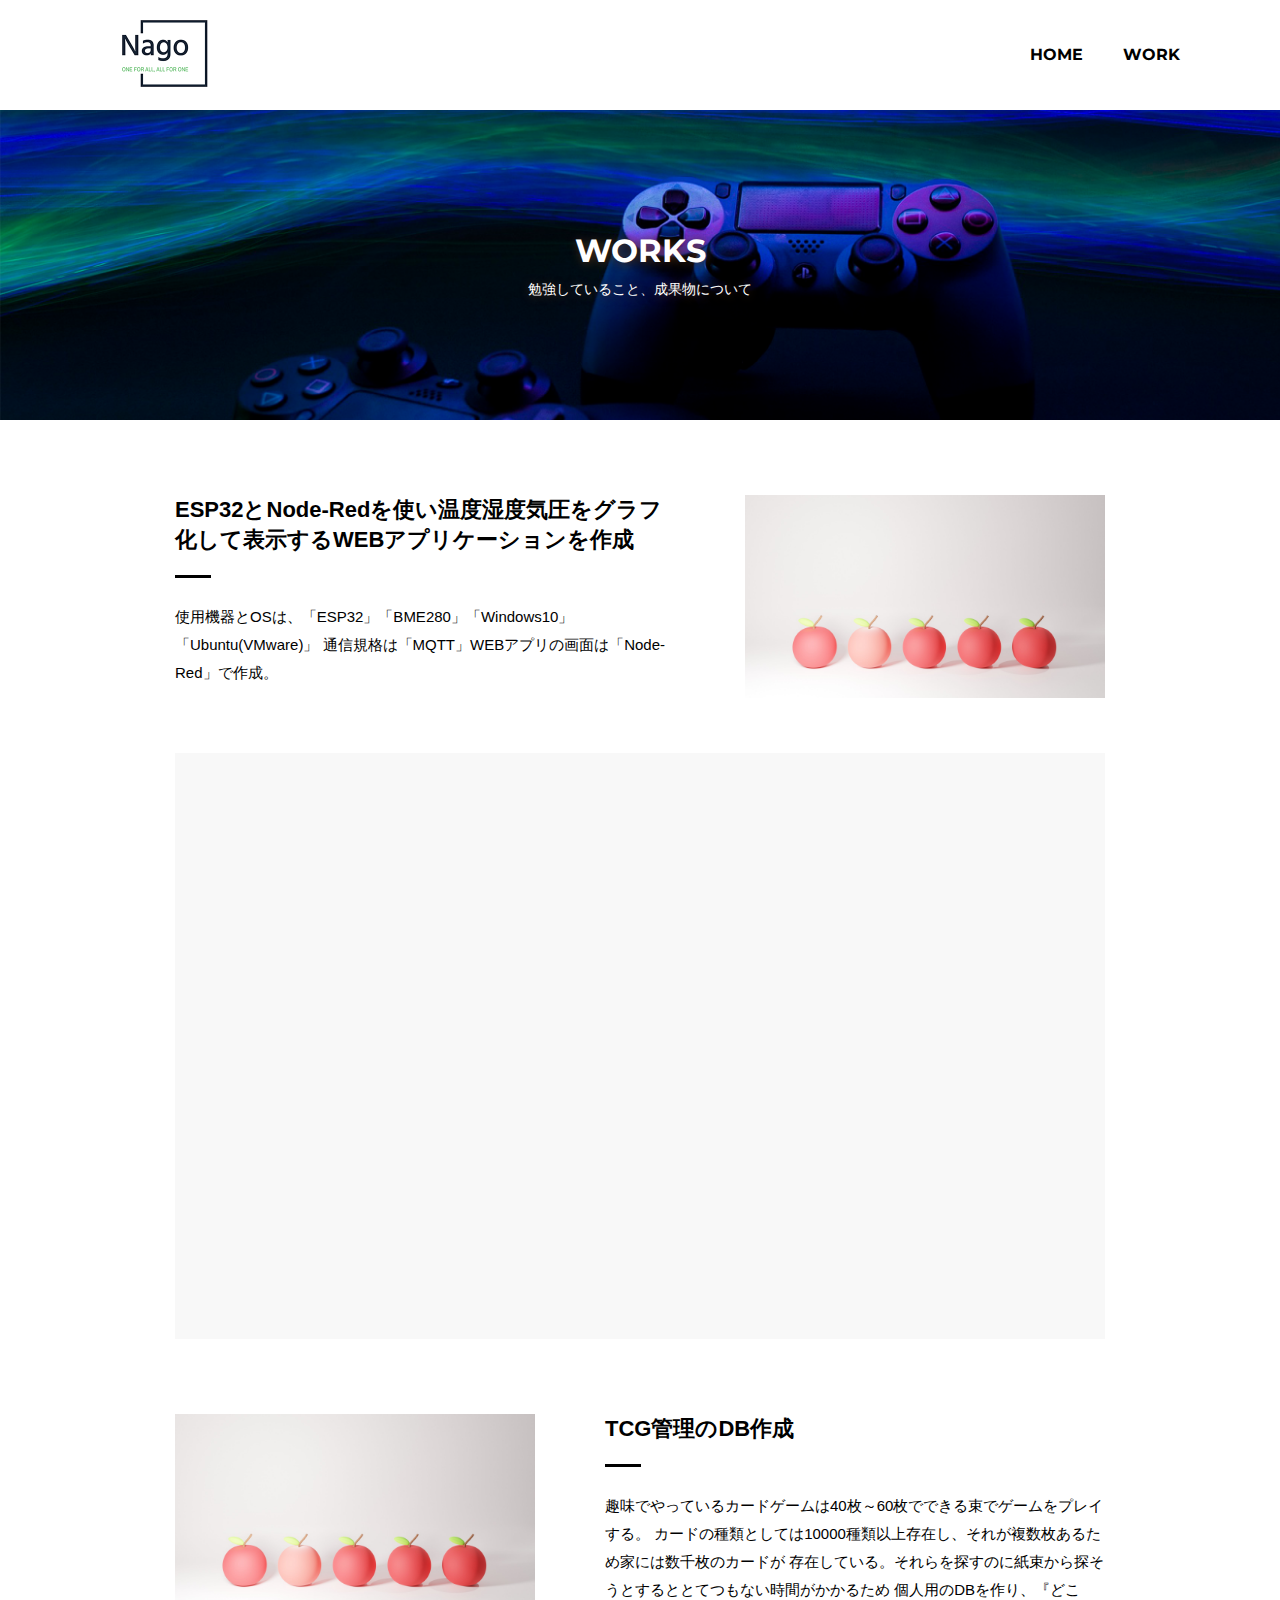
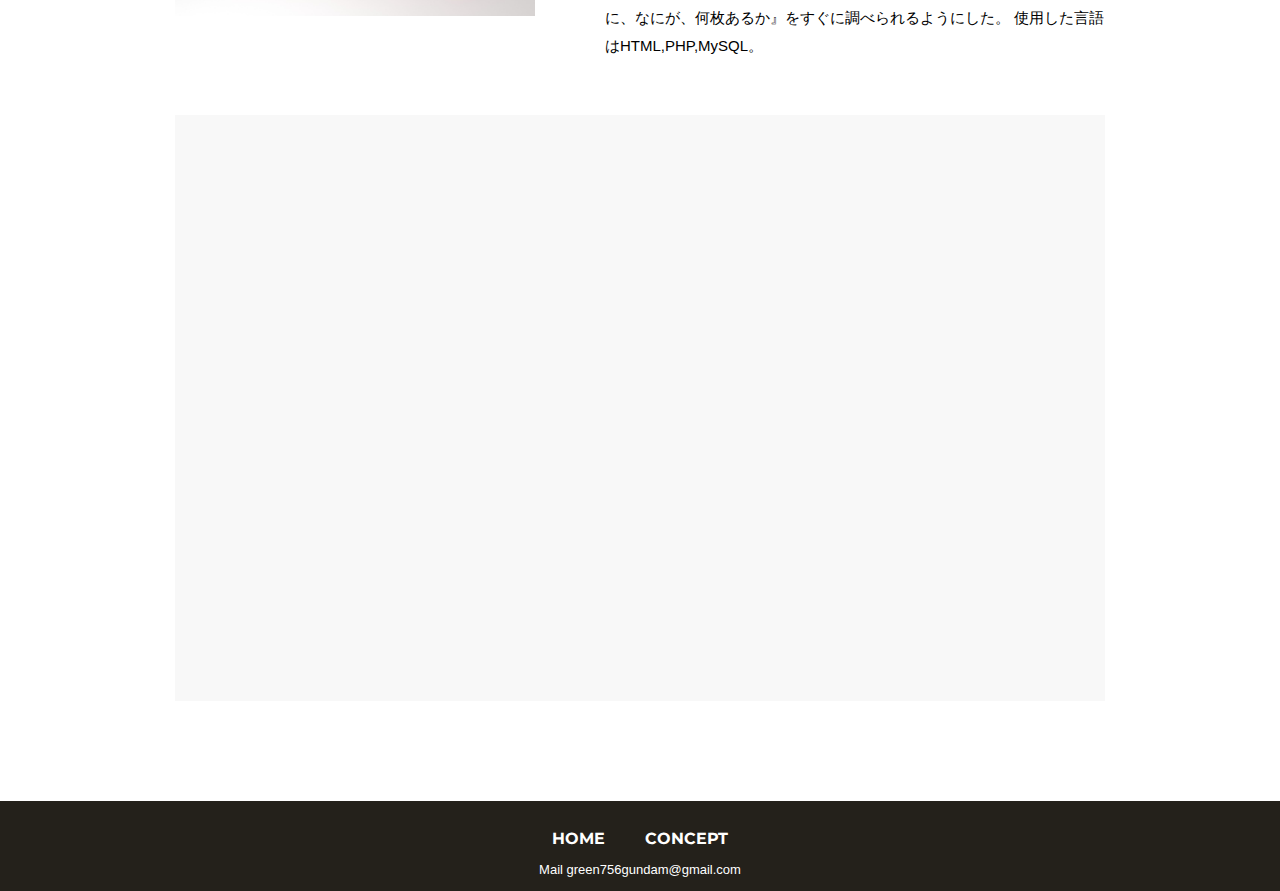
==== MyPortfolio/concept.html @ 755bbe99 "Update concept.html" ====
<!DOCTYPE html>
<html>

<head>
  <meta charset="UTF-8">
  <title>TakasawNagomu</title>
  <meta name="viewport" content="width=device-width">
  <script src="./js/toggle-menu.js"></script>
  <link href="./css/common.css" rel="stylesheet">
  <link href="./css/concept.css" rel="stylesheet">
  <link rel="preconnect" href="https://fonts.googleapis.com">
  <link rel="preconnect" href="https://fonts.gstatic.com" crossorigin>
  <link href="https://fonts.googleapis.com/css2?family=Montserrat:wght@700&display=swap" rel="stylesheet">
</head>

<body>

  <!-- headerここから -->
  <header class="header">
    <div class="header-inner">
      <a class="header-logo" href="./index.html">
        <img src="./images/common/logo.png">
      </a>
      <button class="toggle-menu-button"></button>
      <div class="header-site-menu">
        <nav class="site-menu">
          <ul>
            <li><a href="./index.html">HOME</a></li>
            <li><a href="./concept.html">WORK</a></li>
          </ul>
        </nav>
      </div>
    </div>
  </header>
  <!-- headerここまで -->

  <!-- mainここから -->
  <main class="main">
    <div class="title">
      <h1>WORKS</h1>
      <p>勉強していること、成果物について</p>
    </div>
    <div class="feature">
      <div class="feature-text">
        <h2>ESP32とNode-Redを使い温度湿度気圧をグラフ化して表示するWEBアプリケーションを作成</h2>
        <p> 使用機器とOSは、「ESP32」「BME280」「Windows10」「Ubuntu(VMware)」
            通信規格は「MQTT」WEBアプリの画面は「Node-Red」で作成。
        </p>
      </div>
      
      <img src="./images/concept/untitled.jpg">
    </div>
    <div class="movie">
<!--       <iframe width="560" height="315" src="https://www.youtube.com/embed/dYFRuYHsneM" title="YouTube video player" frameborder="0" allow="accelerometer; autoplay; clipboard-write; encrypted-media; gyroscope; picture-in-picture" allowfullscreen></iframe> -->
    <iframe src="https://player.vimeo.com/video/768069478?h=4504cc2a32" width="640" height="564" frameborder="0" allow="autoplay; fullscreen" allowfullscreen></iframe>
    </div>
    <div class="feature reverse">
      <div class="feature-text">
        <h2>TCG管理のDB作成</h2>
        <p>趣味でやっているカードゲームは40枚～60枚でできる束でゲームをプレイする。
          カードの種類としては10000種類以上存在し、それが複数枚あるため家には数千枚のカードが
          存在している。それらを探すのに紙束から探そうとするととてつもない時間がかかるため
        個人用のDBを作り、『どこに、なにが、何枚あるか』をすぐに調べられるようにした。
        使用した言語はHTML,PHP,MySQL。
        </p>
      </div>
      <img src="./images/concept/untitled.jpg">
    </div>
    <div class="movie">
<!--       <iframe width="560" height="315" src="https://www.youtube.com/embed/dYFRuYHsneM" title="YouTube video player" frameborder="0" allow="accelerometer; autoplay; clipboard-write; encrypted-media; gyroscope; picture-in-picture" allowfullscreen></iframe> -->
    <iframe src="https://player.vimeo.com/video/768069478?h=4504cc2a32" width="640" height="564" frameborder="0" allow="autoplay; fullscreen" allowfullscreen></iframe>
    </div>
  </main>
  <!-- mainここまで -->

  <!-- footerここから -->
  <footer class="footer">
    <nav class="site-menu">
      <ul>
        <li><a href="./index.html">HOME</a></li>
        <li><a href="./concept.html">CONCEPT</a></li>
        
        
        
      </ul>
    </nav>
    <!-- <a class="footer-logo" href="./index.html"> -->
    <!-- <img src="./images/common/logo-footer.png" alt="KISSA"> -->
    <!-- </a> -->
    <!-- <p class="footer-tel">TEL 01-2345-6789</p> -->
    <p class="footer-time">Mail green756gundam@gmail.com</p>
    <!-- <p class="copyright"><small>&copy;Kissa</small></p> -->
  </footer>

</body>

</html>
---- MyPortfolio/css/common.css ----
@charset "utf-8";

*,
::before,
::after {
  padding: 0;
  margin: 0;
  box-sizing: border-box;
}

ul,
ol {
  list-style: none;
}

a {
  color: inherit;
  text-decoration: none;
}

body {
  font-family: sans-serif;
  font-size: 16px;
  color: #000000;
  line-height: 1;
  background-color: #ffffff;
}

img {
  max-width: 100%;
}

.header-inner {
  max-width: 1200px;
  height: 110px;
  margin-left: auto;
  margin-right: auto;
  padding-left: 40px;
  padding-right: 40px;
  display: flex;
  justify-content: space-between;
  align-items: center;
}

.toggle-menu-button {
  display: none;
}

.header-logo {
  display: block;
  width: 170px;
}

.site-menu ul {
  display: flex;
}

.site-menu ul li {
  margin-left: 20px;
  margin-right: 20px;
}

.site-menu ul li a {
  font-family: 'Montserrat', sans-serif;
  font-weight: bold;
}

.footer {
  color: #ffffff;
  background-color: #24211b;
  padding-top: 30px;
  padding-bottom: 15px;
  display: flex;
  flex-direction: column;
  align-items: center;
}

.footer-logo {
  display: block;
  width: 235px;
  margin-top: 90px;
}

.footer-tel {
  font-size: 26px;
  font-weight: bold;
  margin-top: 28px;
}

.footer-time {
  font-size: 13px;
  margin-top: 16px;
}

.copyright {
  font-size: 14px;
  font-weight: bold;
  margin-top: 90px;
}

@media (max-width: 800px) {
  .site-menu ul {
    display: block;
    text-align: center;
  }

  .site-menu li {
    margin-top: 20px;
  }

  .header {
    position: fixed;
    top: 0;
    left: 0;
    right: 0;
    background-color: #ffffff;
    height: 50px;
    z-index: 10;
    box-shadow: 0 3px 6px rgba(0, 0, 0, 0.1);
  }

  .header-inner {
    padding-left: 20px;
    padding-right: 20px;
    height: 100%;
    position: relative;
  }

  .header-logo {
    width: 100px;
  }

  .header-site-menu {
    position: absolute;
    top: 100%;
    left: 0;
    right: 0;
    color: #ffffff;
    background-color: #736E62;
    padding-top: 30px;
    padding-bottom: 50px;
    display: none;
  }

  .header-site-menu.is-show {
    display: block;
  }

  .toggle-menu-button {
    display: block;
    width: 44px;
    height: 34px;
    background-image: url(../images/common/icon-menu.png);
    background-size: 50%;
    background-position: center;
    background-repeat: no-repeat;
    background-color: transparent;
    border: none;
    border-radius: 0;
    outline: none;
  }

  .main {
    padding-top: 50px;
  }

  .footer-logo {
    margin-top: 60px;
  }

  .footer-tel {
    font-size: 20px;
  }

  .copyright {
    margin-top: 50px;
  }
}
---- MyPortfolio/css/concept.css ----
@charset "utf-8";

.title {
  height: 310px;
  background-image: url(../images/concept/concept-bg.png);
  background-repeat: no-repeat;
  background-position: center center;
  background-size: cover;
  display: flex;
  flex-direction: column;
  justify-content: center;
  align-items: center;
  color: #ffffff;
  text-shadow: 1px 1px 10px #4b2c14;
}

.title h1 {
  font-family: 'Montserrat', sans-serif;
  font-size: 32px;
  font-weight: bold;
}

.title p {
  font-size: 14px;
  margin-top: 15px;
}

.feature {
  display: flex;
  justify-content: space-between;
  width: 930px;
  max-width: 90%;
  margin-top: 75px;
  margin-left: auto;
  margin-right: auto;
  align-items: flex-start;
}

.feature img {
  width: 360px;
}

.feature-text {
  max-width: 500px;
  margin-right: 40px;
}

.reverse {
  flex-direction: row-reverse;
}

.reverse .feature-text {
  margin-left: 40px;
  margin-right: 0;
}

.feature-text h2 {
  font-size: 22px;
  font-weight: bold;
  line-height: 30px;
}

.feature-text h2::after {
  content: '';
  display: block;
  width: 36px;
  height: 3px;
  background-color: #000000;
  margin-top: 20px;
}

.feature-text p {
  font-size: 15px;
  line-height: 28px;
  margin-top: 25px;
}

.movie {
  width: 930px;
  max-width: 90%;
  background-color: #f8f8f8;
  padding: 50px 60px;
  margin-top: 55px;
  margin-left: auto;
  margin-right: auto;
}

.movie h2 {
  font-size: 22px;
  font-weight: bold;
  text-align: center;
}

.movie h2::after {
  content: '';
  display: block;
  width: 36px;
  height: 3px;
  background-color: #000000;
  margin-top: 20px;
  margin-left: auto;
  margin-right: auto;
}

.movie iframe {
  display: block;
  width: 100%;
  height: 456px;
  margin-top: 30px;
}

.movie p {
  font-size: 15px;
  line-height: 28px;
  margin-top: 20px;
}

.footer {
  margin-top: 100px;
}

@media (max-width: 800px) {
  .feature {
    display: block;
    width: 500px;
    margin-top: 45px;
  }

  .feature-text {
    margin-right: 0;
  }

  .reverse .feature-text {
    margin-left: 0;
  }

  .feature img {
    width: 100%;
    height: auto;
    margin-top: 25px;
  }

  .movie {
    width: 500px;
    padding: 30px 25px;
  }

  .movie iframe {
    height: 240px;
  }
}
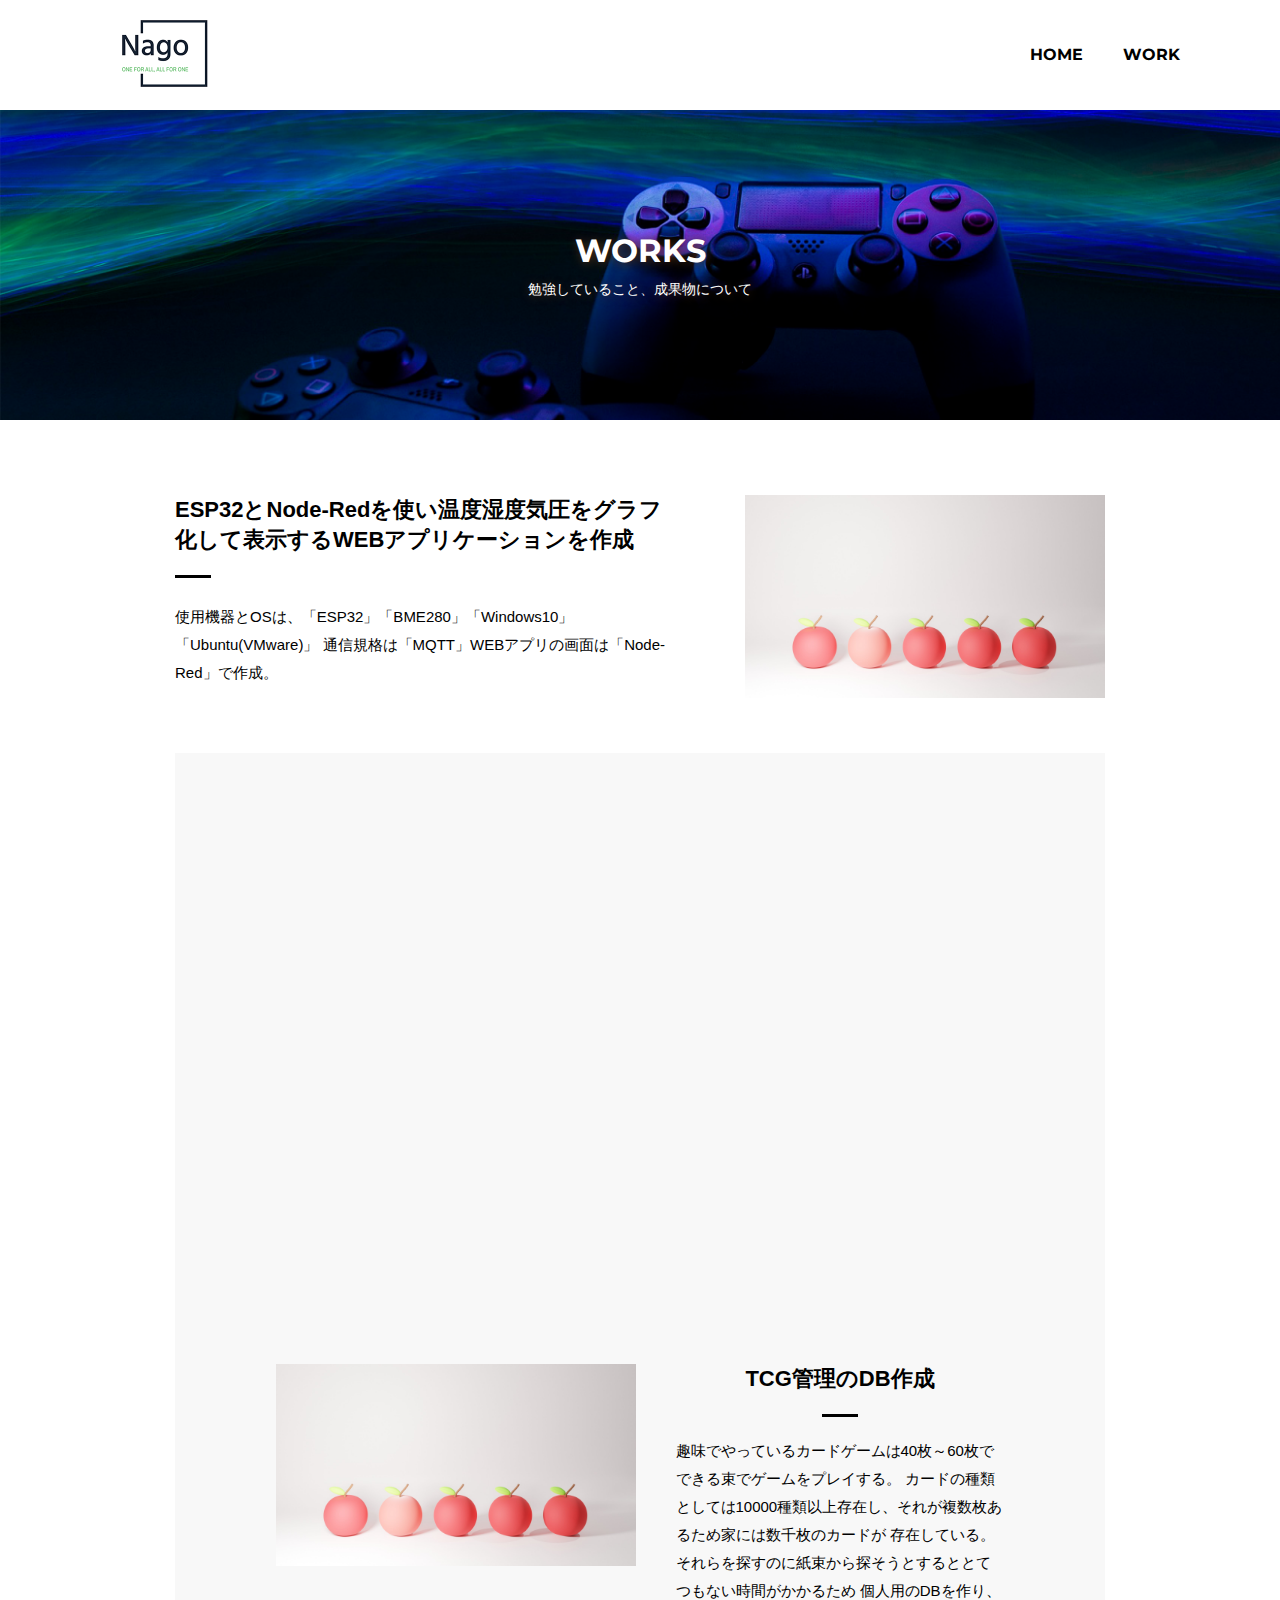
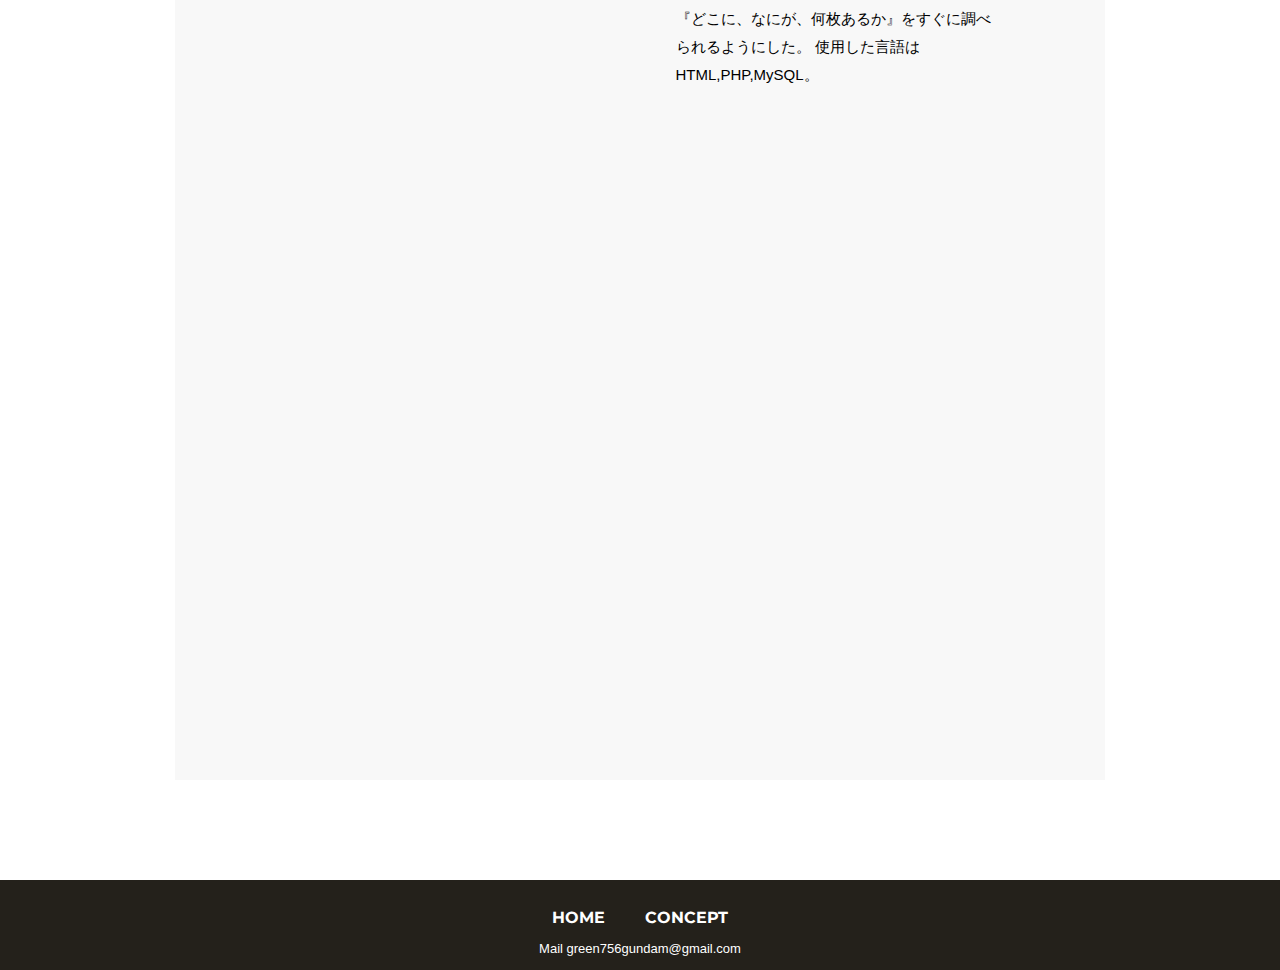
==== commit 3dd8ec6f: "change viemo" ====
--- a/MyPortfolio/concept.html
+++ b/MyPortfolio/concept.html
@@ -52,8 +52,7 @@
     </div>
     <div class="movie">
 <!--       <iframe width="560" height="315" src="https://www.youtube.com/embed/dYFRuYHsneM" title="YouTube video player" frameborder="0" allow="accelerometer; autoplay; clipboard-write; encrypted-media; gyroscope; picture-in-picture" allowfullscreen></iframe> -->
-    <iframe src="https://player.vimeo.com/video/768069478?h=4504cc2a32" width="640" height="564" frameborder="0" allow="autoplay; fullscreen" allowfullscreen></iframe>
-    </div>
+<iframe src="https://player.vimeo.com/video/768074390?h=923e8a373c" width="640" height="564" frameborder="0" allow="autoplay; fullscreen" allowfullscreen></iframe>
     <div class="feature reverse">
       <div class="feature-text">
         <h2>TCG管理のDB作成</h2>
@@ -68,8 +67,7 @@
     </div>
     <div class="movie">
 <!--       <iframe width="560" height="315" src="https://www.youtube.com/embed/dYFRuYHsneM" title="YouTube video player" frameborder="0" allow="accelerometer; autoplay; clipboard-write; encrypted-media; gyroscope; picture-in-picture" allowfullscreen></iframe> -->
-    <iframe src="https://player.vimeo.com/video/768069478?h=4504cc2a32" width="640" height="564" frameborder="0" allow="autoplay; fullscreen" allowfullscreen></iframe>
-    </div>
+<iframe src="https://player.vimeo.com/video/768074390?h=923e8a373c" width="640" height="564" frameborder="0" allow="autoplay; fullscreen" allowfullscreen></iframe>
   </main>
   <!-- mainここまで -->
 
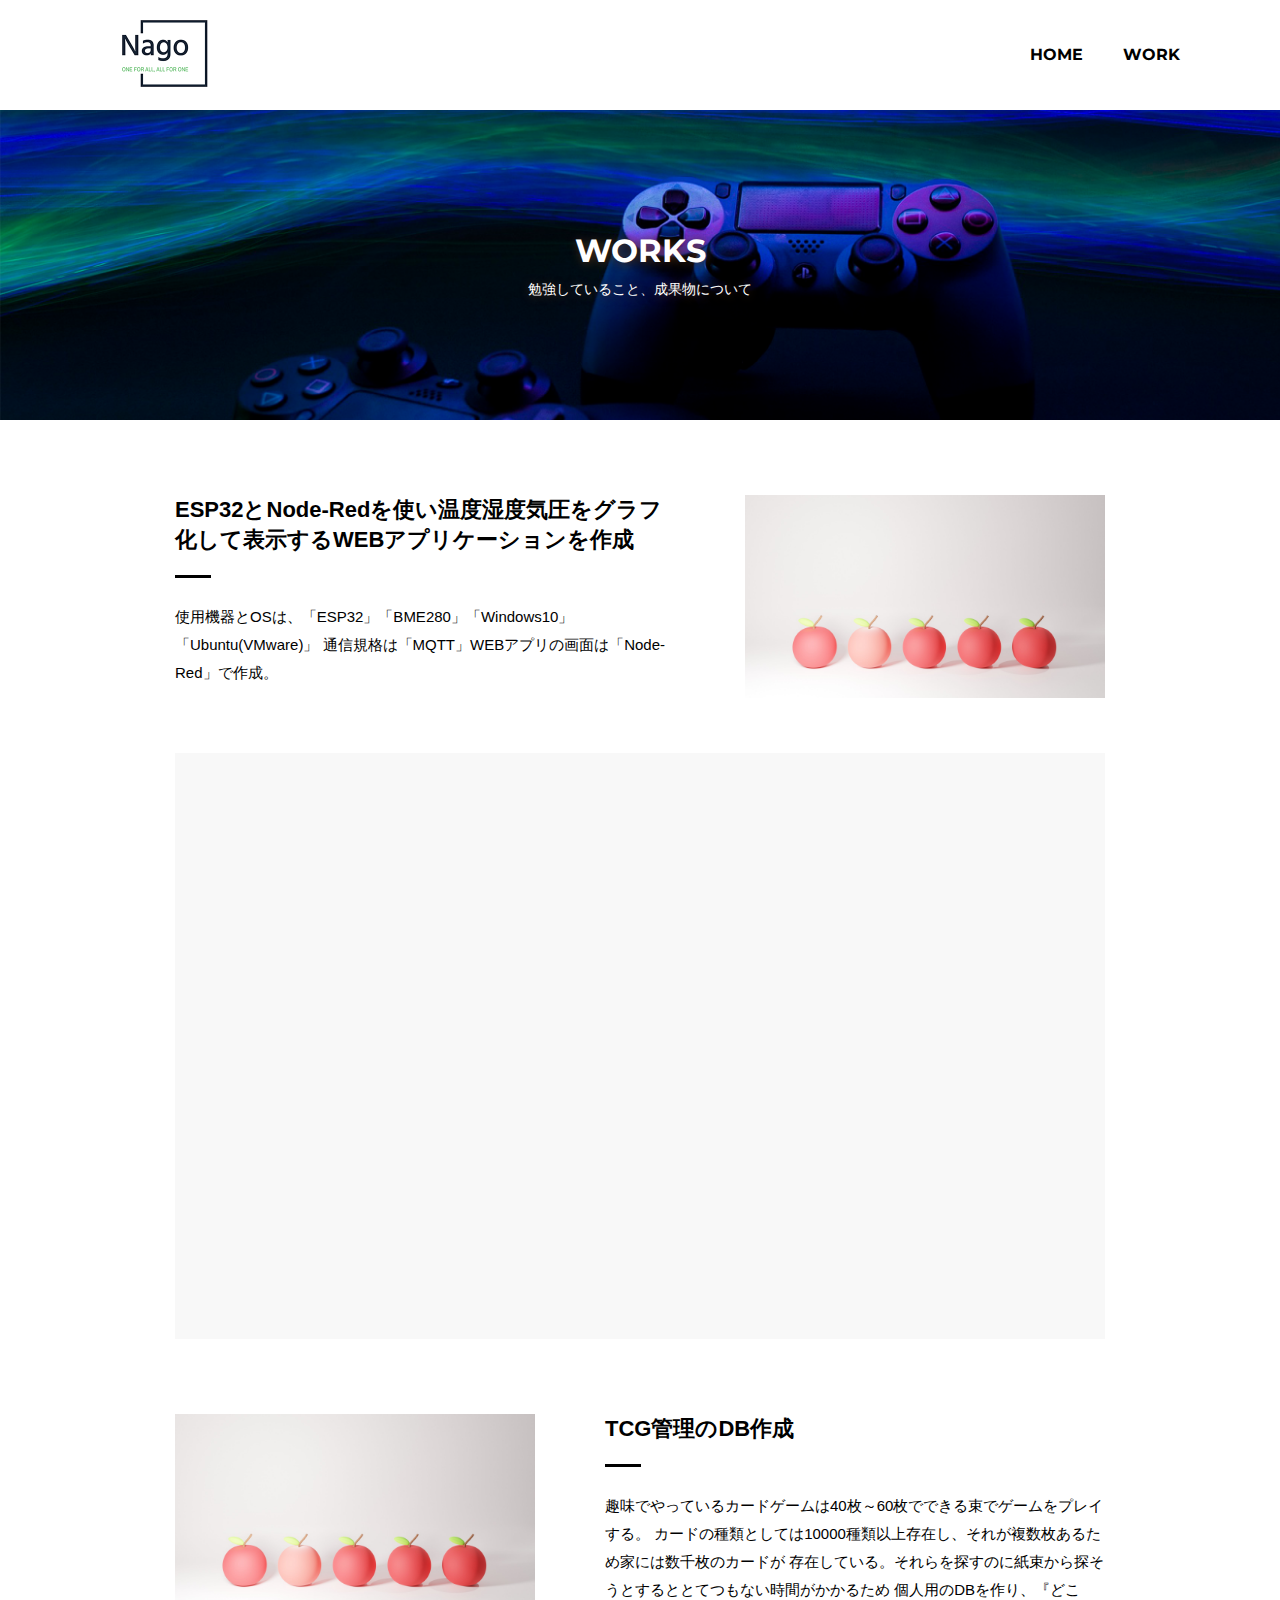
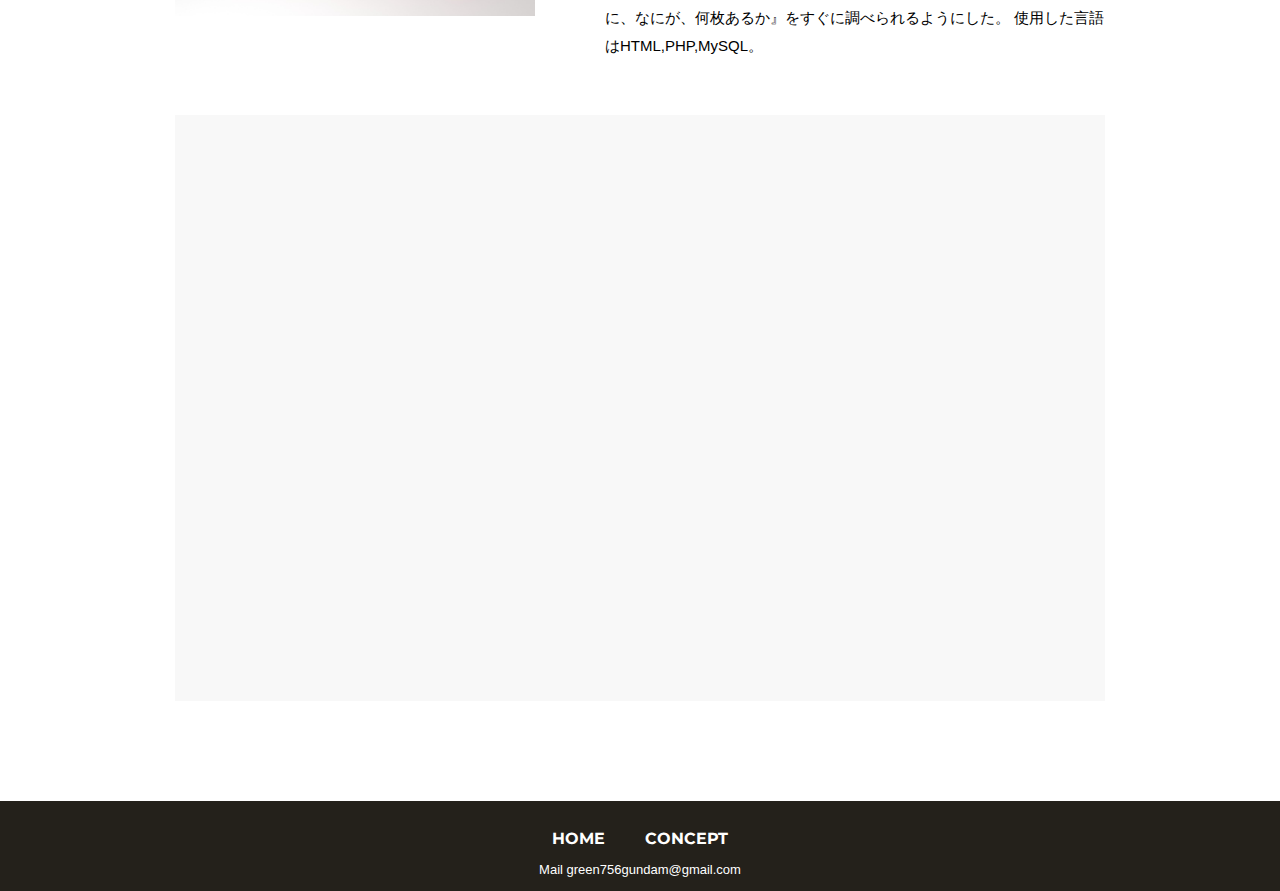
==== commit bcf254ae: "ビデオ表示を修正" ====
--- a/MyPortfolio/concept.html
+++ b/MyPortfolio/concept.html
@@ -44,30 +44,34 @@
       <div class="feature-text">
         <h2>ESP32とNode-Redを使い温度湿度気圧をグラフ化して表示するWEBアプリケーションを作成</h2>
         <p> 使用機器とOSは、「ESP32」「BME280」「Windows10」「Ubuntu(VMware)」
-            通信規格は「MQTT」WEBアプリの画面は「Node-Red」で作成。
+          通信規格は「MQTT」WEBアプリの画面は「Node-Red」で作成。
         </p>
       </div>
-      
+
       <img src="./images/concept/untitled.jpg">
     </div>
     <div class="movie">
-<!--       <iframe width="560" height="315" src="https://www.youtube.com/embed/dYFRuYHsneM" title="YouTube video player" frameborder="0" allow="accelerometer; autoplay; clipboard-write; encrypted-media; gyroscope; picture-in-picture" allowfullscreen></iframe> -->
-<iframe src="https://player.vimeo.com/video/768074390?h=923e8a373c" width="640" height="564" frameborder="0" allow="autoplay; fullscreen" allowfullscreen></iframe>
+      <!--       <iframe width="560" height="315" src="https://www.youtube.com/embed/dYFRuYHsneM" title="YouTube video player" frameborder="0" allow="accelerometer; autoplay; clipboard-write; encrypted-media; gyroscope; picture-in-picture" allowfullscreen></iframe> -->
+      <iframe src="https://player.vimeo.com/video/768074390?h=923e8a373c" width="640" height="564" frameborder="0"
+        allow="autoplay; fullscreen" allowfullscreen></iframe>
+    </div>
     <div class="feature reverse">
       <div class="feature-text">
         <h2>TCG管理のDB作成</h2>
         <p>趣味でやっているカードゲームは40枚～60枚でできる束でゲームをプレイする。
           カードの種類としては10000種類以上存在し、それが複数枚あるため家には数千枚のカードが
           存在している。それらを探すのに紙束から探そうとするととてつもない時間がかかるため
-        個人用のDBを作り、『どこに、なにが、何枚あるか』をすぐに調べられるようにした。
-        使用した言語はHTML,PHP,MySQL。
+          個人用のDBを作り、『どこに、なにが、何枚あるか』をすぐに調べられるようにした。
+          使用した言語はHTML,PHP,MySQL。
         </p>
       </div>
       <img src="./images/concept/untitled.jpg">
     </div>
     <div class="movie">
-<!--       <iframe width="560" height="315" src="https://www.youtube.com/embed/dYFRuYHsneM" title="YouTube video player" frameborder="0" allow="accelerometer; autoplay; clipboard-write; encrypted-media; gyroscope; picture-in-picture" allowfullscreen></iframe> -->
-<iframe src="https://player.vimeo.com/video/768074390?h=923e8a373c" width="640" height="564" frameborder="0" allow="autoplay; fullscreen" allowfullscreen></iframe>
+      <!--       <iframe width="560" height="315" src="https://www.youtube.com/embed/dYFRuYHsneM" title="YouTube video player" frameborder="0" allow="accelerometer; autoplay; clipboard-write; encrypted-media; gyroscope; picture-in-picture" allowfullscreen></iframe> -->
+      <iframe src="https://player.vimeo.com/video/768074390?h=923e8a373c" width="640" height="564" frameborder="0"
+        allow="autoplay; fullscreen" allowfullscreen></iframe>
+    </div>
   </main>
   <!-- mainここまで -->
 
@@ -77,9 +81,9 @@
       <ul>
         <li><a href="./index.html">HOME</a></li>
         <li><a href="./concept.html">CONCEPT</a></li>
-        
-        
-        
+
+
+
       </ul>
     </nav>
     <!-- <a class="footer-logo" href="./index.html"> -->
@@ -92,4 +96,4 @@
 
 </body>
 
-</html>
+</html>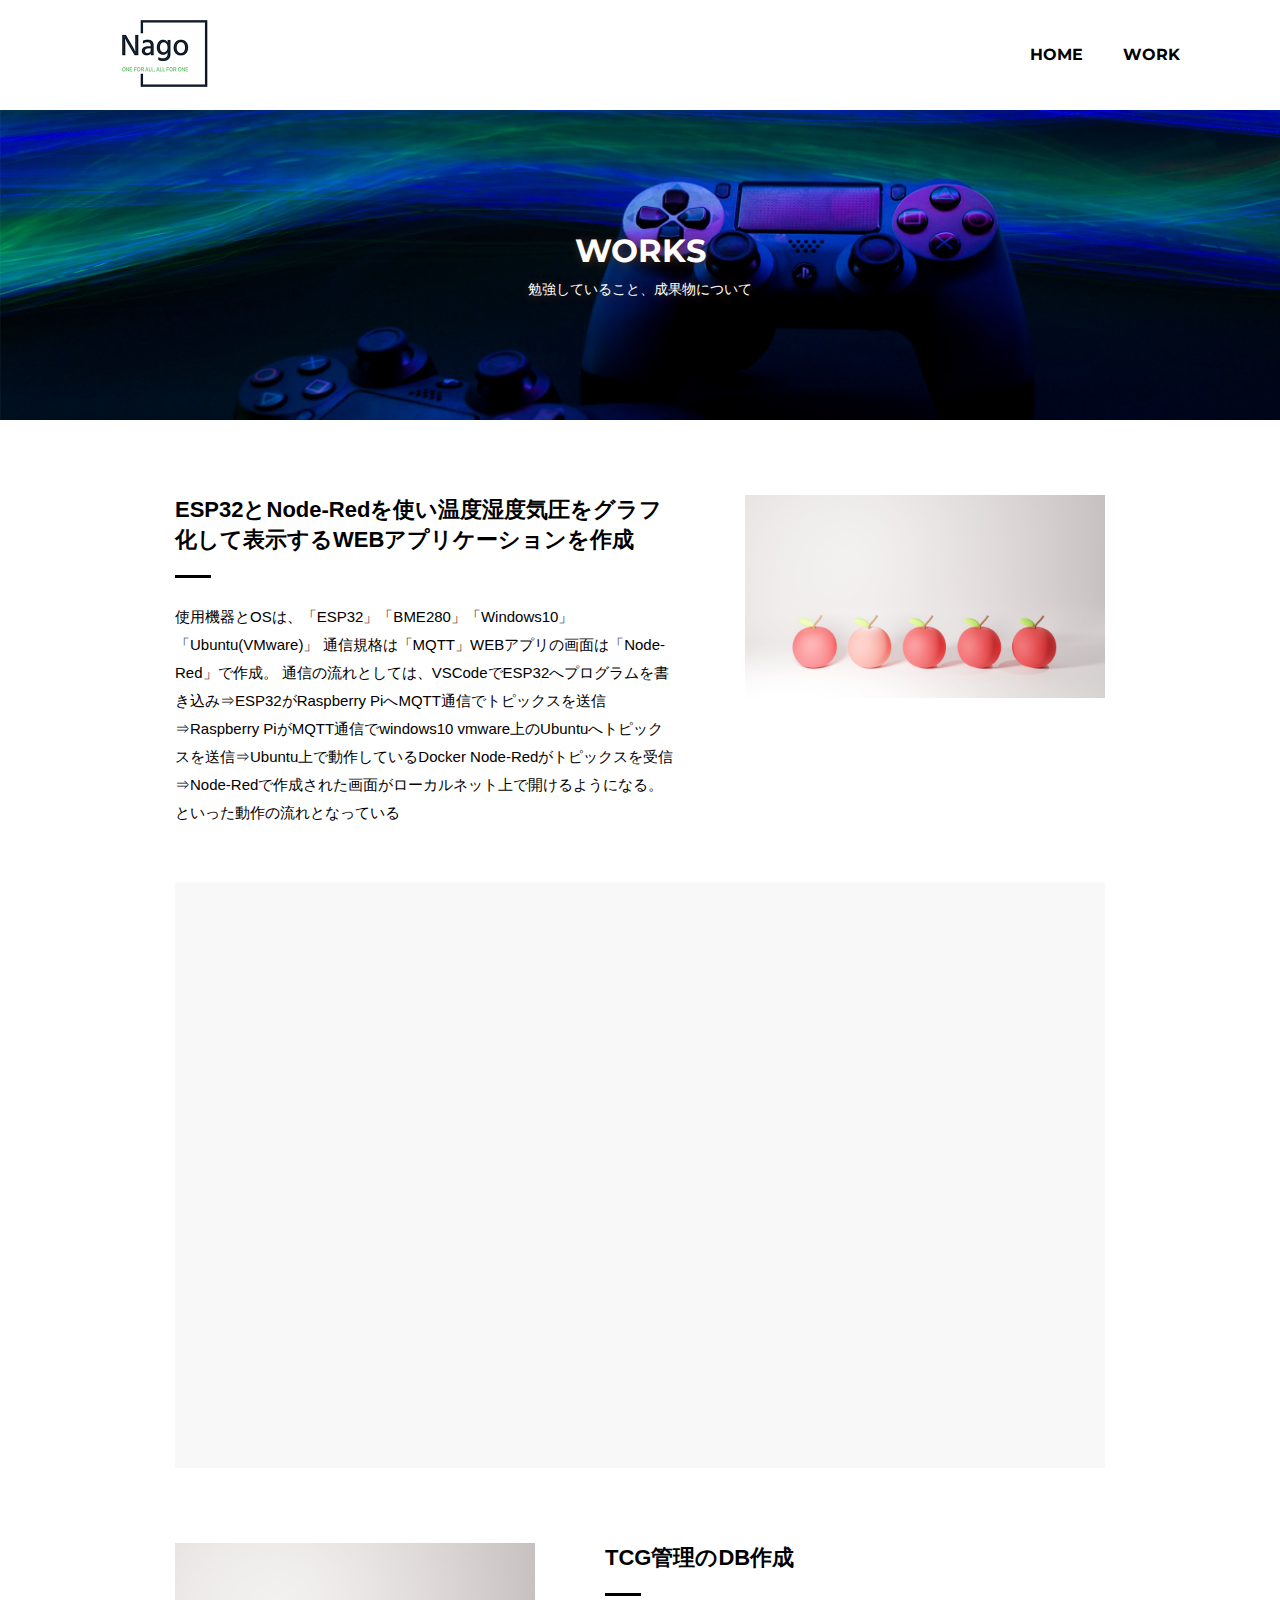
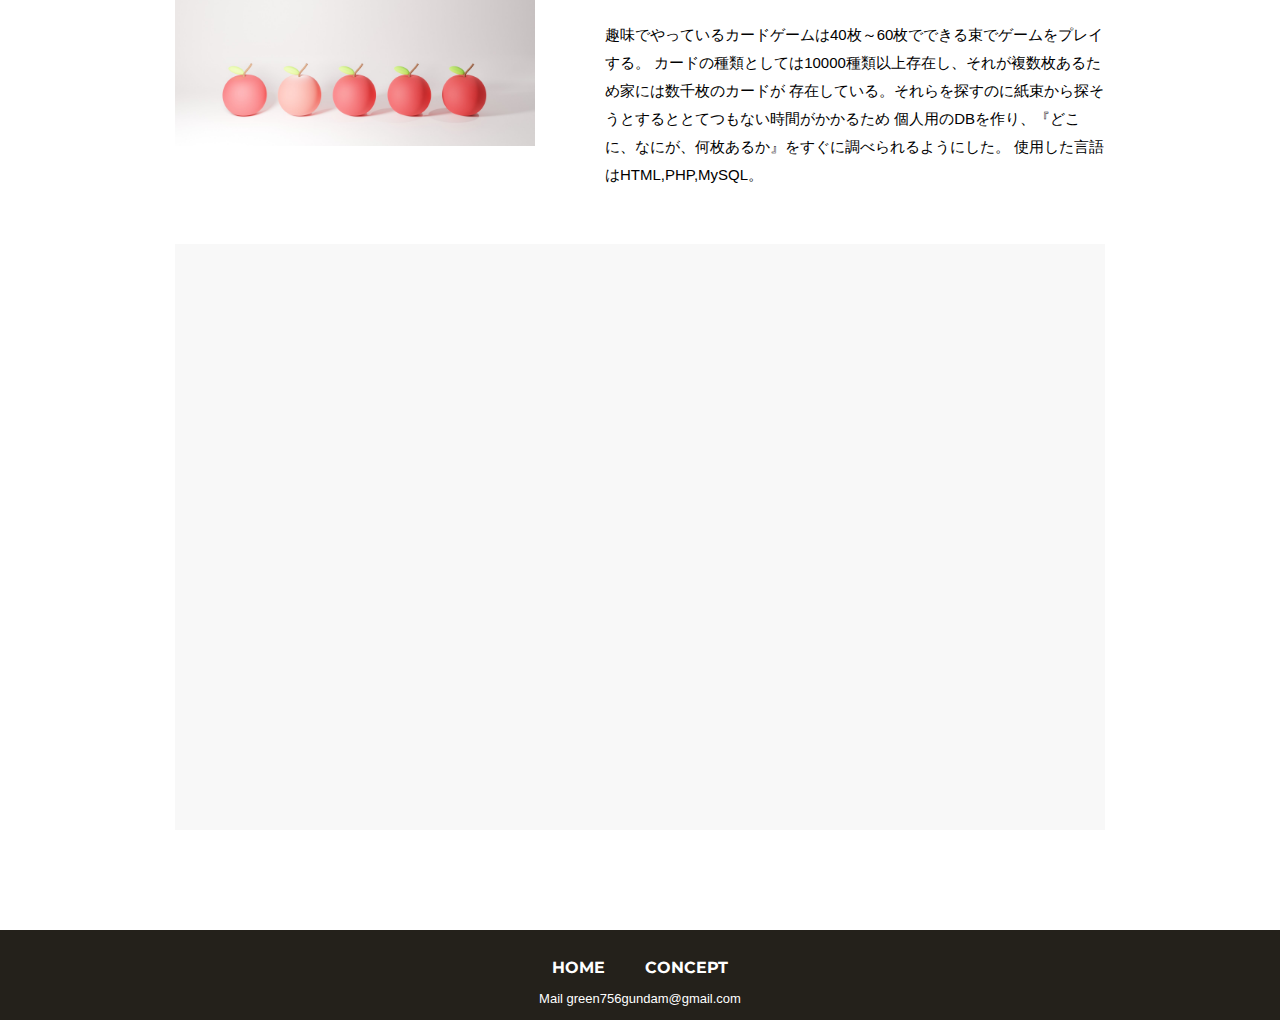
==== commit fcbf76c1: "ESP32のコメント追記" ====
--- a/MyPortfolio/concept.html
+++ b/MyPortfolio/concept.html
@@ -45,6 +45,7 @@
         <h2>ESP32とNode-Redを使い温度湿度気圧をグラフ化して表示するWEBアプリケーションを作成</h2>
         <p> 使用機器とOSは、「ESP32」「BME280」「Windows10」「Ubuntu(VMware)」
           通信規格は「MQTT」WEBアプリの画面は「Node-Red」で作成。
+          通信の流れとしては、VSCodeでESP32へプログラムを書き込み⇒ESP32がRaspberry PiへMQTT通信でトピックスを送信⇒Raspberry PiがMQTT通信でwindows10 vmware上のUbuntuへトピックスを送信⇒Ubuntu上で動作しているDocker Node-Redがトピックスを受信⇒Node-Redで作成された画面がローカルネット上で開けるようになる。といった動作の流れとなっている
         </p>
       </div>
 
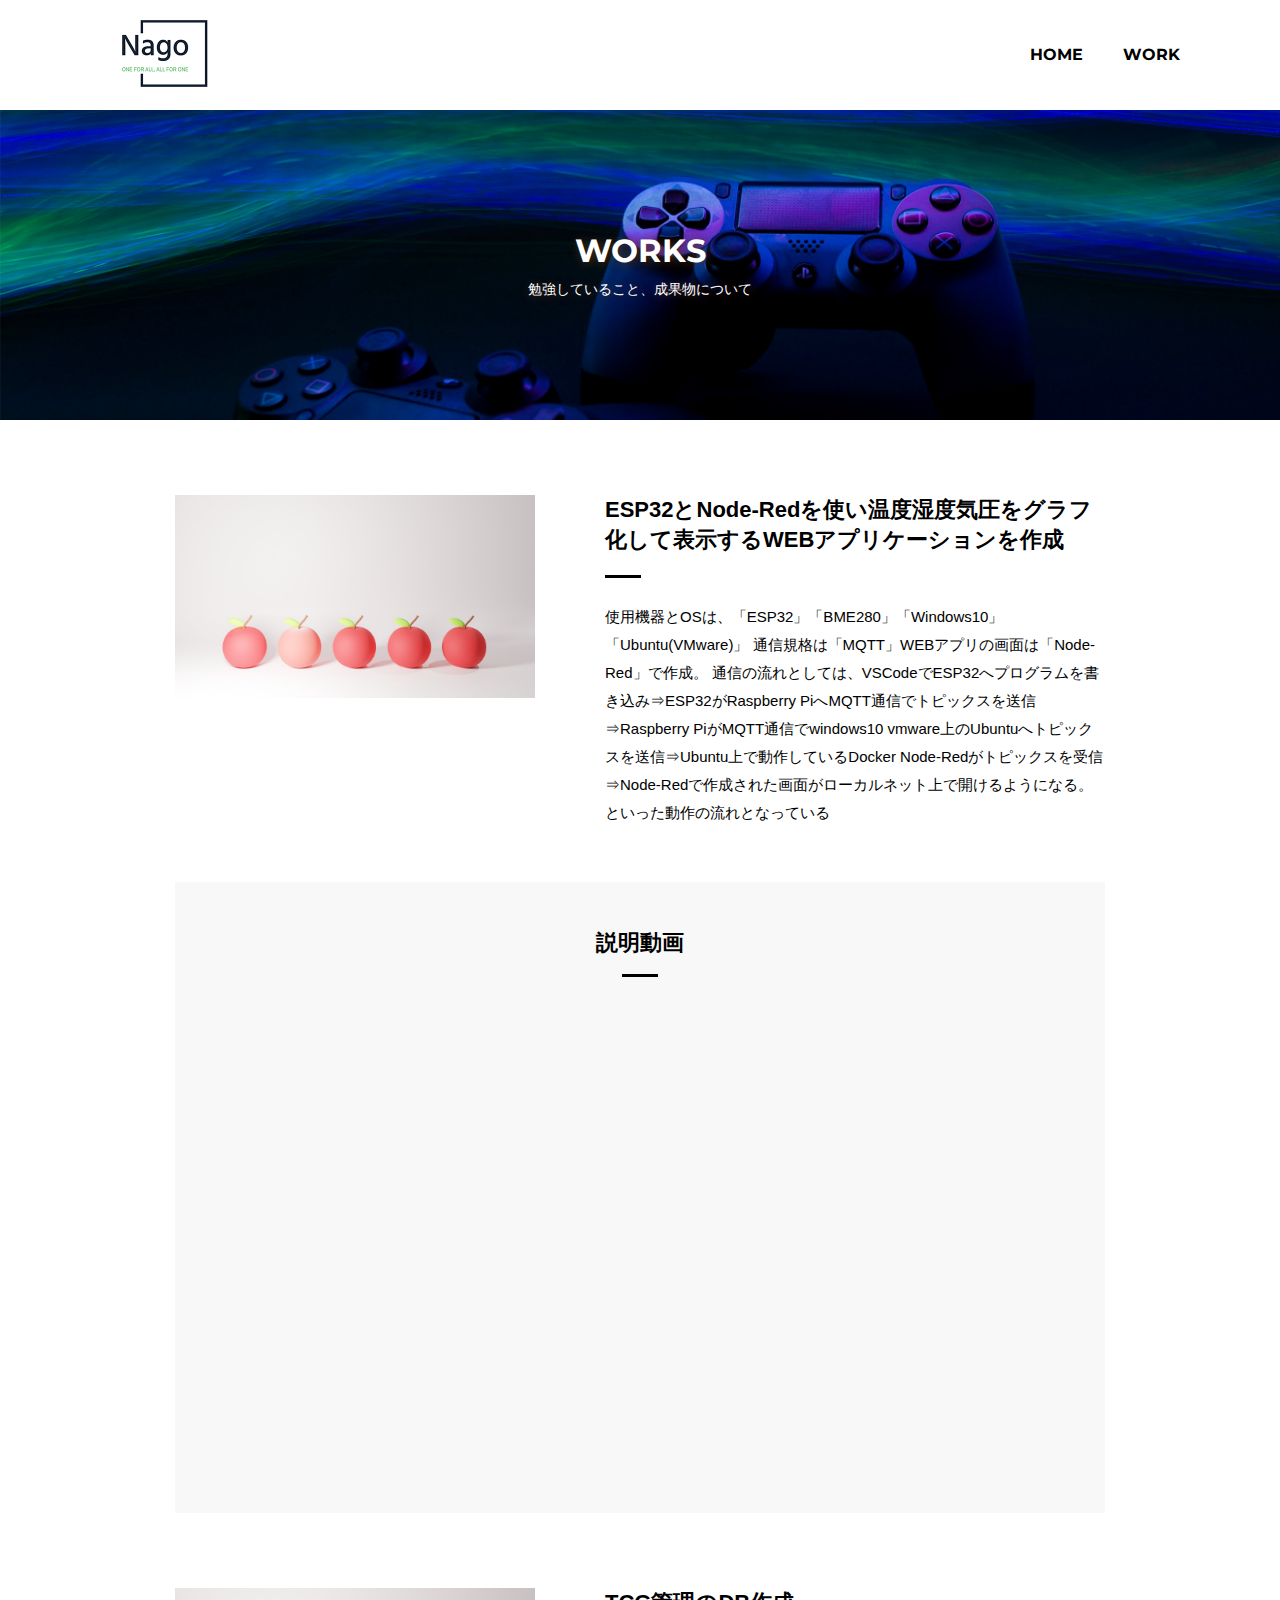
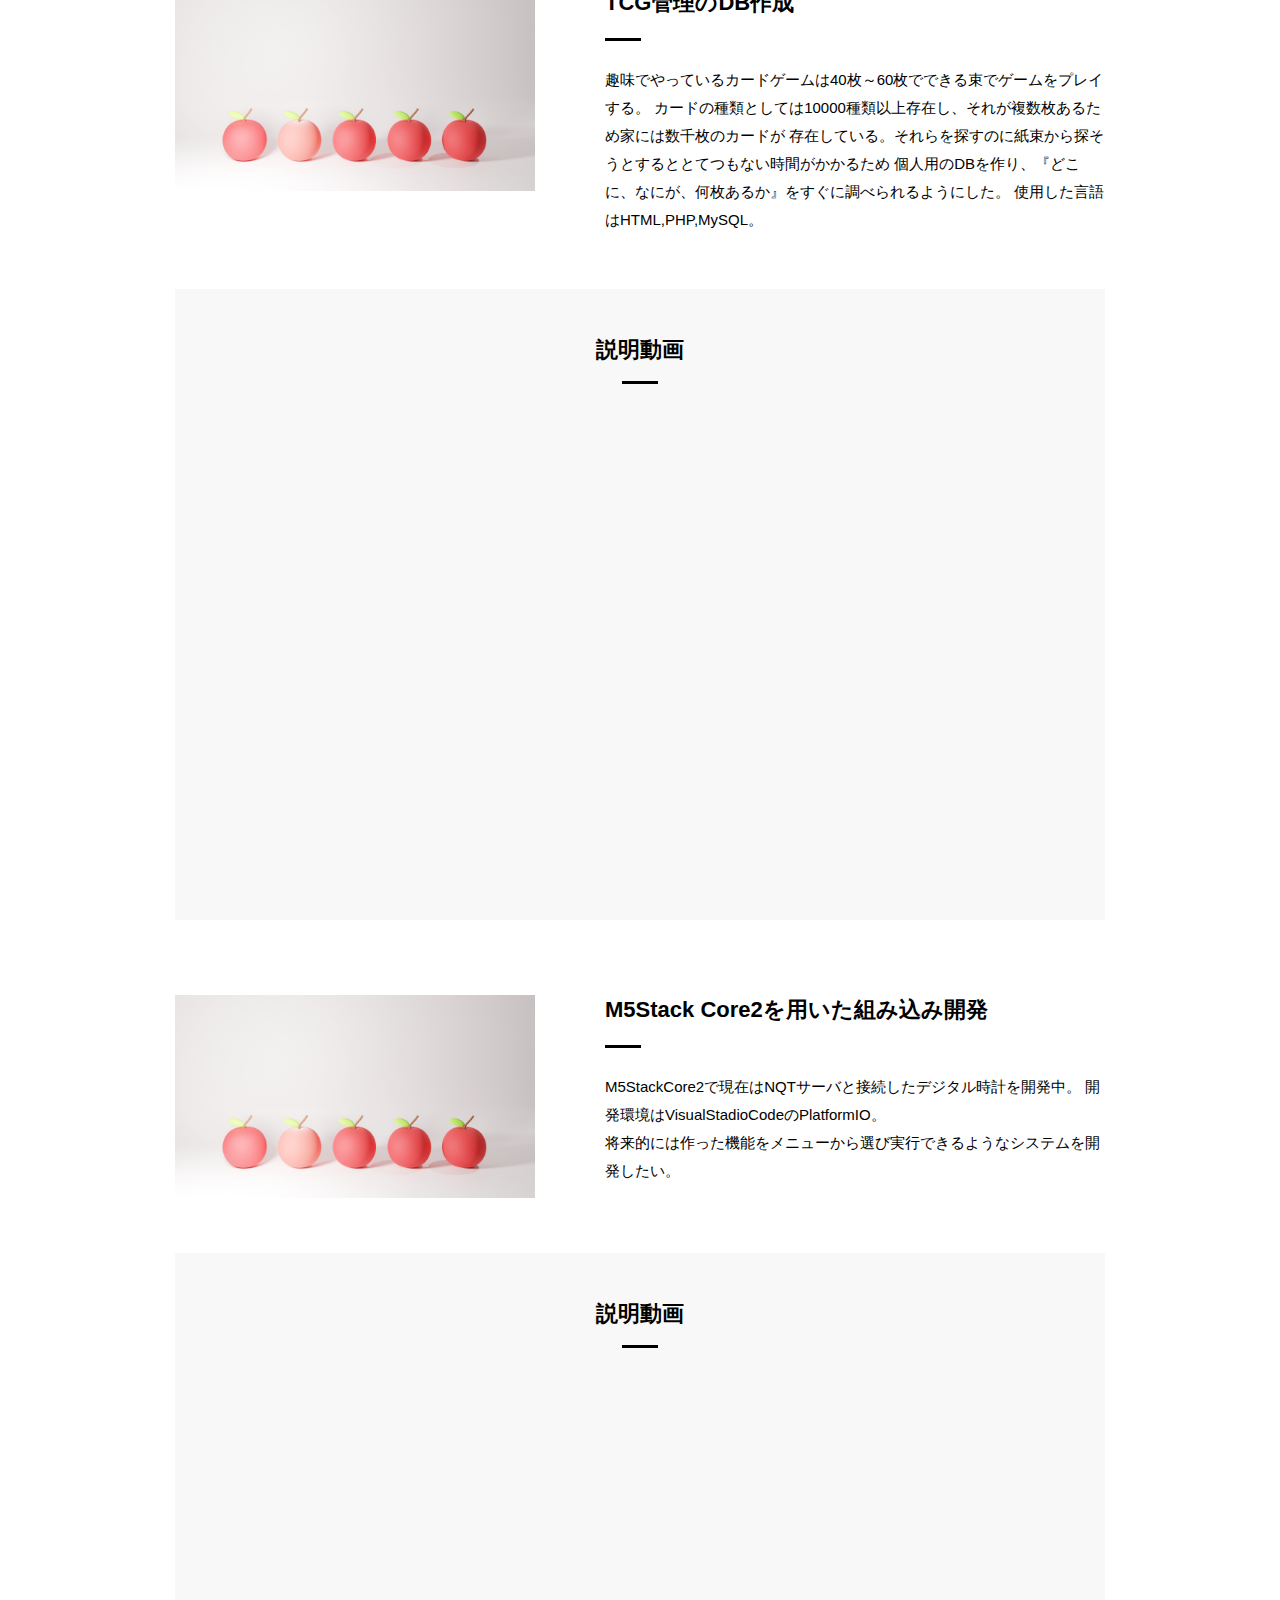
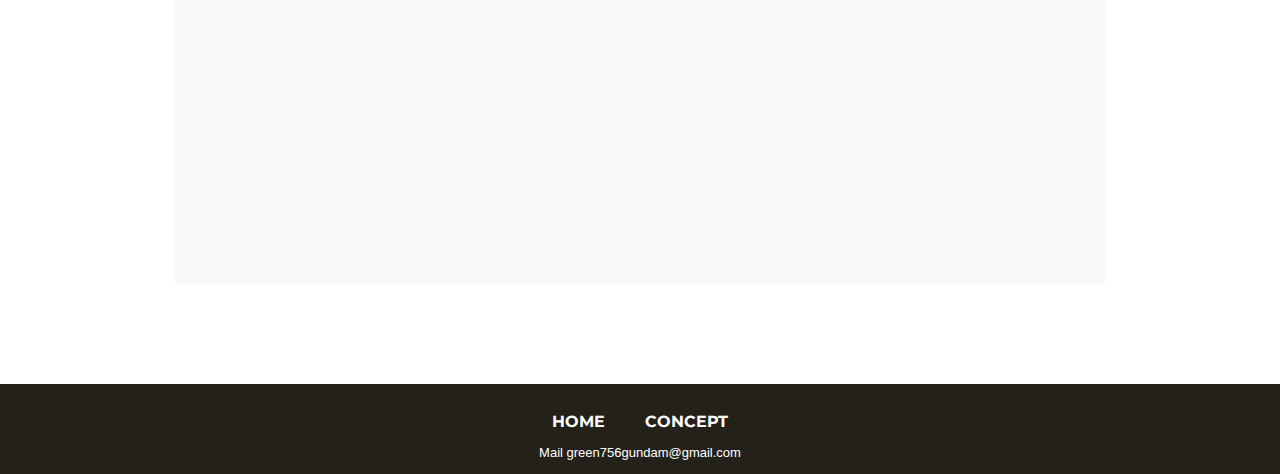
==== commit 7380156c: "M5Stack追記" ====
--- a/MyPortfolio/concept.html
+++ b/MyPortfolio/concept.html
@@ -40,18 +40,21 @@
       <h1>WORKS</h1>
       <p>勉強していること、成果物について</p>
     </div>
-    <div class="feature">
+    <div class="feature reverse">
       <div class="feature-text">
         <h2>ESP32とNode-Redを使い温度湿度気圧をグラフ化して表示するWEBアプリケーションを作成</h2>
         <p> 使用機器とOSは、「ESP32」「BME280」「Windows10」「Ubuntu(VMware)」
           通信規格は「MQTT」WEBアプリの画面は「Node-Red」で作成。
-          通信の流れとしては、VSCodeでESP32へプログラムを書き込み⇒ESP32がRaspberry PiへMQTT通信でトピックスを送信⇒Raspberry PiがMQTT通信でwindows10 vmware上のUbuntuへトピックスを送信⇒Ubuntu上で動作しているDocker Node-Redがトピックスを受信⇒Node-Redで作成された画面がローカルネット上で開けるようになる。といった動作の流れとなっている
+          通信の流れとしては、VSCodeでESP32へプログラムを書き込み⇒ESP32がRaspberry PiへMQTT通信でトピックスを送信⇒Raspberry PiがMQTT通信でwindows10
+          vmware上のUbuntuへトピックスを送信⇒Ubuntu上で動作しているDocker
+          Node-Redがトピックスを受信⇒Node-Redで作成された画面がローカルネット上で開けるようになる。といった動作の流れとなっている
         </p>
       </div>
 
       <img src="./images/concept/untitled.jpg">
     </div>
     <div class="movie">
+      <h2>説明動画</h2>
       <!--       <iframe width="560" height="315" src="https://www.youtube.com/embed/dYFRuYHsneM" title="YouTube video player" frameborder="0" allow="accelerometer; autoplay; clipboard-write; encrypted-media; gyroscope; picture-in-picture" allowfullscreen></iframe> -->
       <iframe src="https://player.vimeo.com/video/768074390?h=923e8a373c" width="640" height="564" frameborder="0"
         allow="autoplay; fullscreen" allowfullscreen></iframe>
@@ -69,10 +72,27 @@
       <img src="./images/concept/untitled.jpg">
     </div>
     <div class="movie">
+      <h2>説明動画</h2>
       <!--       <iframe width="560" height="315" src="https://www.youtube.com/embed/dYFRuYHsneM" title="YouTube video player" frameborder="0" allow="accelerometer; autoplay; clipboard-write; encrypted-media; gyroscope; picture-in-picture" allowfullscreen></iframe> -->
       <iframe src="https://player.vimeo.com/video/768074390?h=923e8a373c" width="640" height="564" frameborder="0"
         allow="autoplay; fullscreen" allowfullscreen></iframe>
     </div>
+  <div class="feature reverse">
+    <div class="feature-text">
+      <h2>M5Stack Core2を用いた組み込み開発</h2>
+      <p>M5StackCore2で現在はNQTサーバと接続したデジタル時計を開発中。
+        開発環境はVisualStadioCodeのPlatformIO。<br>
+        将来的には作った機能をメニューから選び実行できるようなシステムを開発したい。
+      </p>
+    </div>
+    <img src="./images/concept/untitled.jpg">
+  </div>
+  <div class="movie">
+    <h2>説明動画</h2>
+    <!--       <iframe width="560" height="315" src="https://www.youtube.com/embed/dYFRuYHsneM" title="YouTube video player" frameborder="0" allow="accelerometer; autoplay; clipboard-write; encrypted-media; gyroscope; picture-in-picture" allowfullscreen></iframe> -->
+    <iframe src="https://player.vimeo.com/video/768074390?h=923e8a373c" width="640" height="564" frameborder="0"
+      allow="autoplay; fullscreen" allowfullscreen></iframe>
+  </div>
   </main>
   <!-- mainここまで -->
 
@@ -82,17 +102,9 @@
       <ul>
         <li><a href="./index.html">HOME</a></li>
         <li><a href="./concept.html">CONCEPT</a></li>
-
-
-
       </ul>
     </nav>
-    <!-- <a class="footer-logo" href="./index.html"> -->
-    <!-- <img src="./images/common/logo-footer.png" alt="KISSA"> -->
-    <!-- </a> -->
-    <!-- <p class="footer-tel">TEL 01-2345-6789</p> -->
     <p class="footer-time">Mail green756gundam@gmail.com</p>
-    <!-- <p class="copyright"><small>&copy;Kissa</small></p> -->
   </footer>
 
 </body>
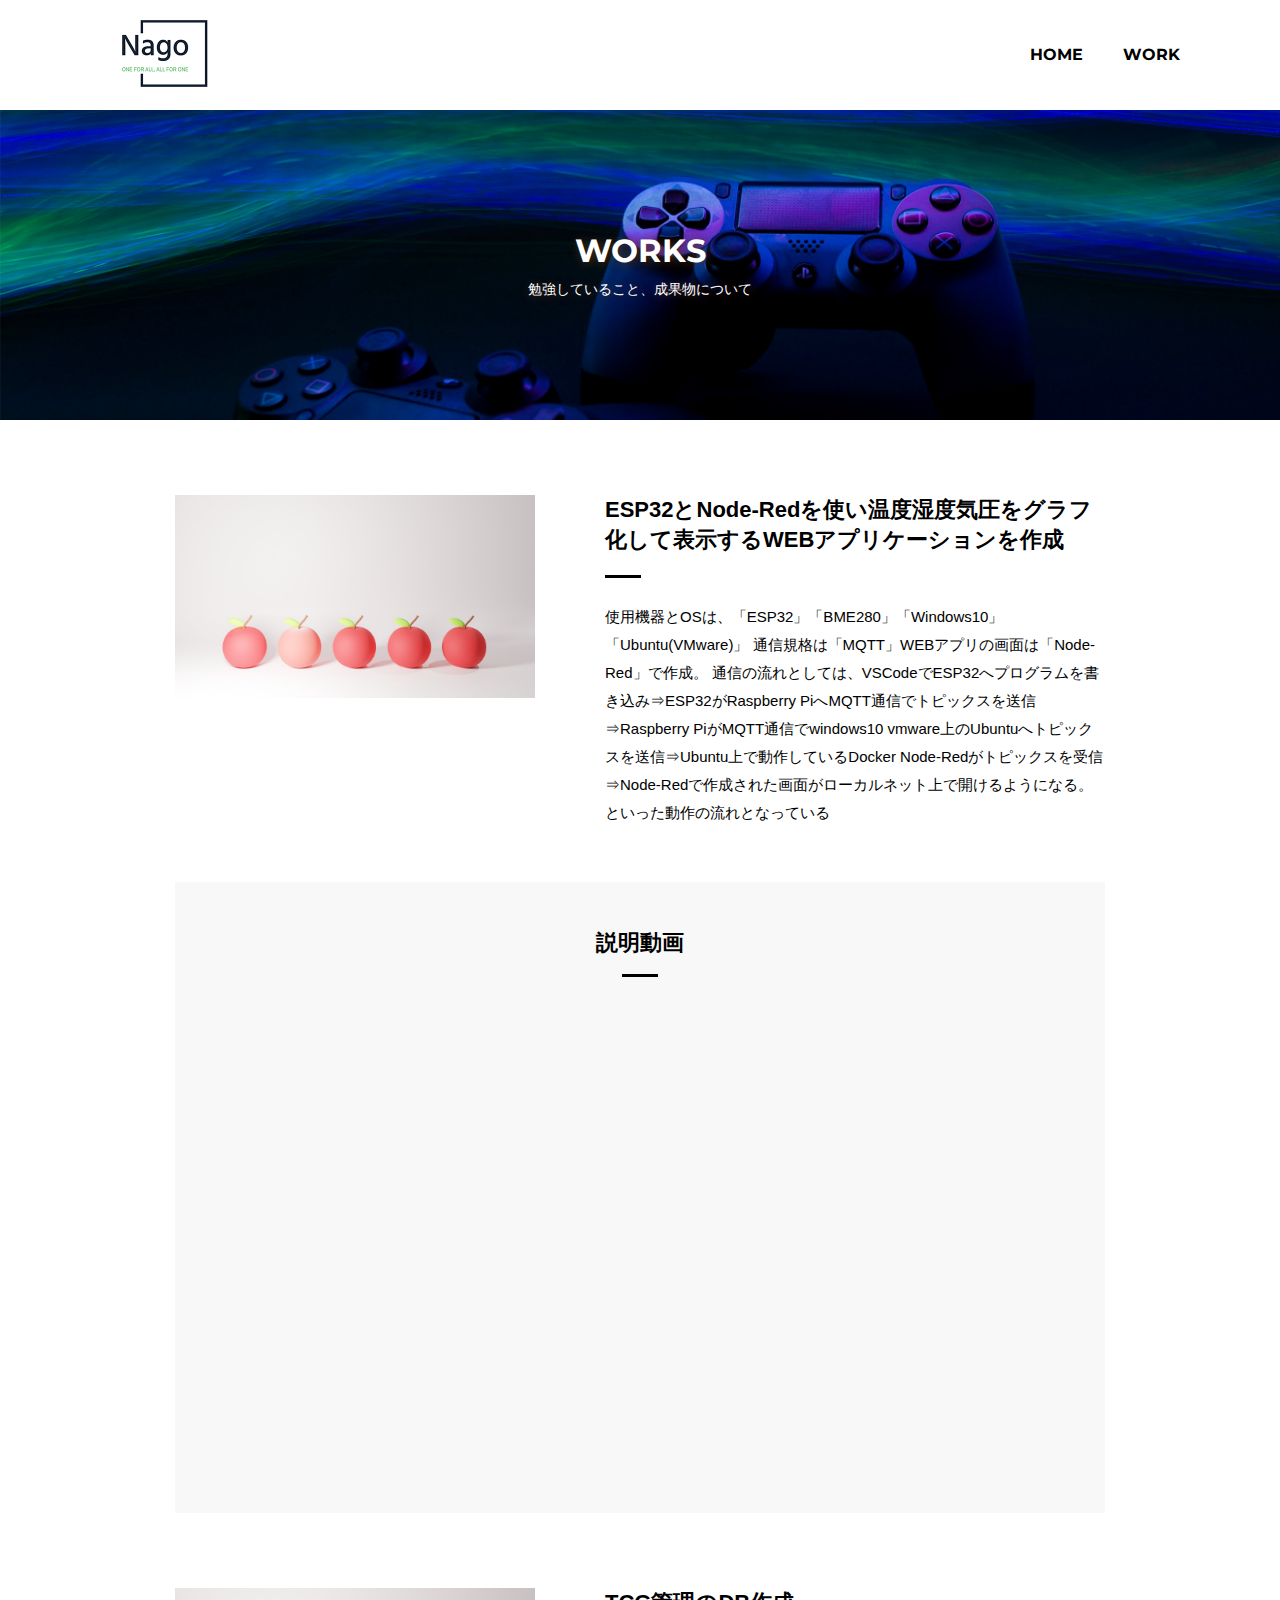
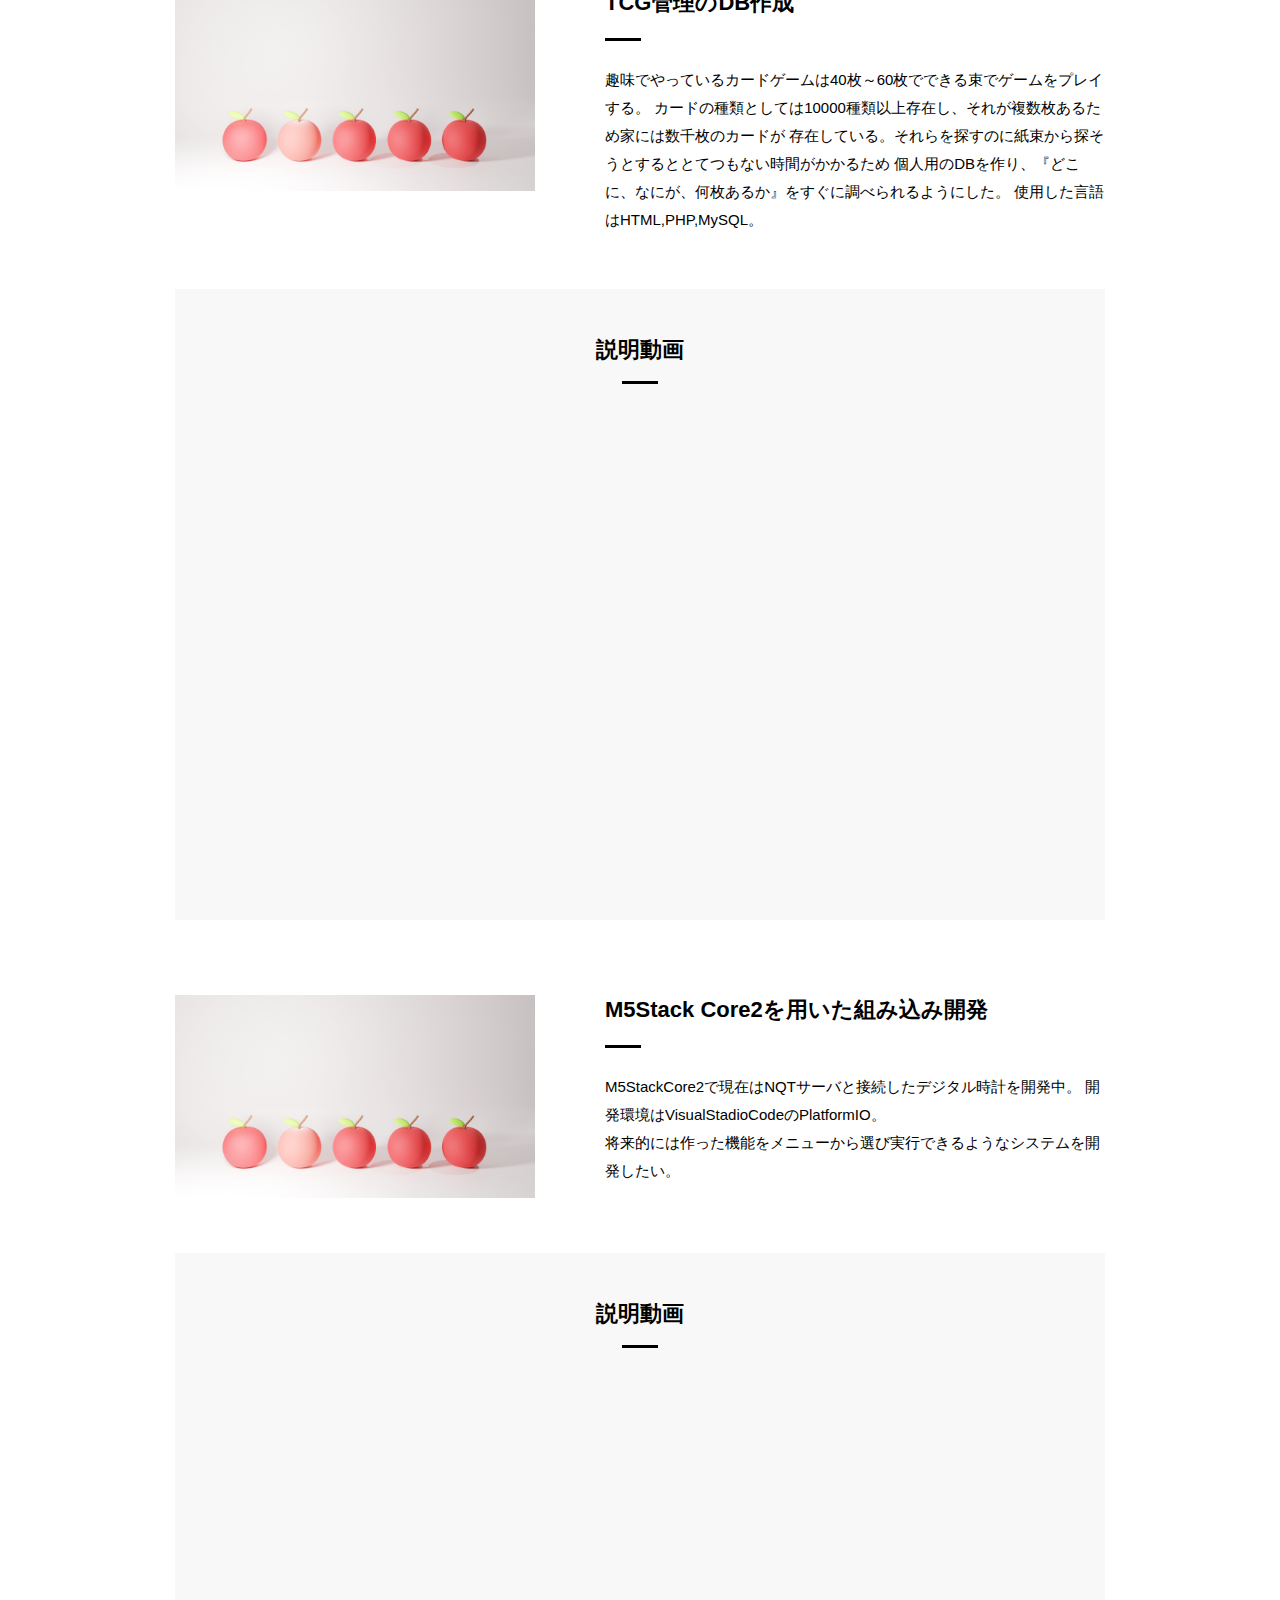
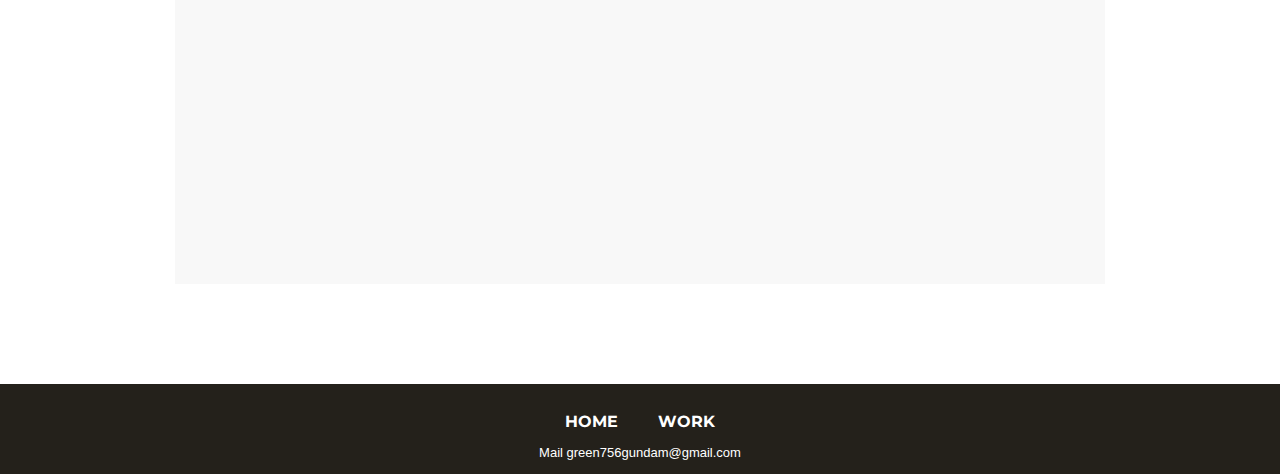
==== commit fdce2166: "フッタ部の文字修正" ====
--- a/MyPortfolio/concept.html
+++ b/MyPortfolio/concept.html
@@ -101,7 +101,7 @@
     <nav class="site-menu">
       <ul>
         <li><a href="./index.html">HOME</a></li>
-        <li><a href="./concept.html">CONCEPT</a></li>
+        <li><a href="./concept.html">WORK</a></li>
       </ul>
     </nav>
     <p class="footer-time">Mail green756gundam@gmail.com</p>
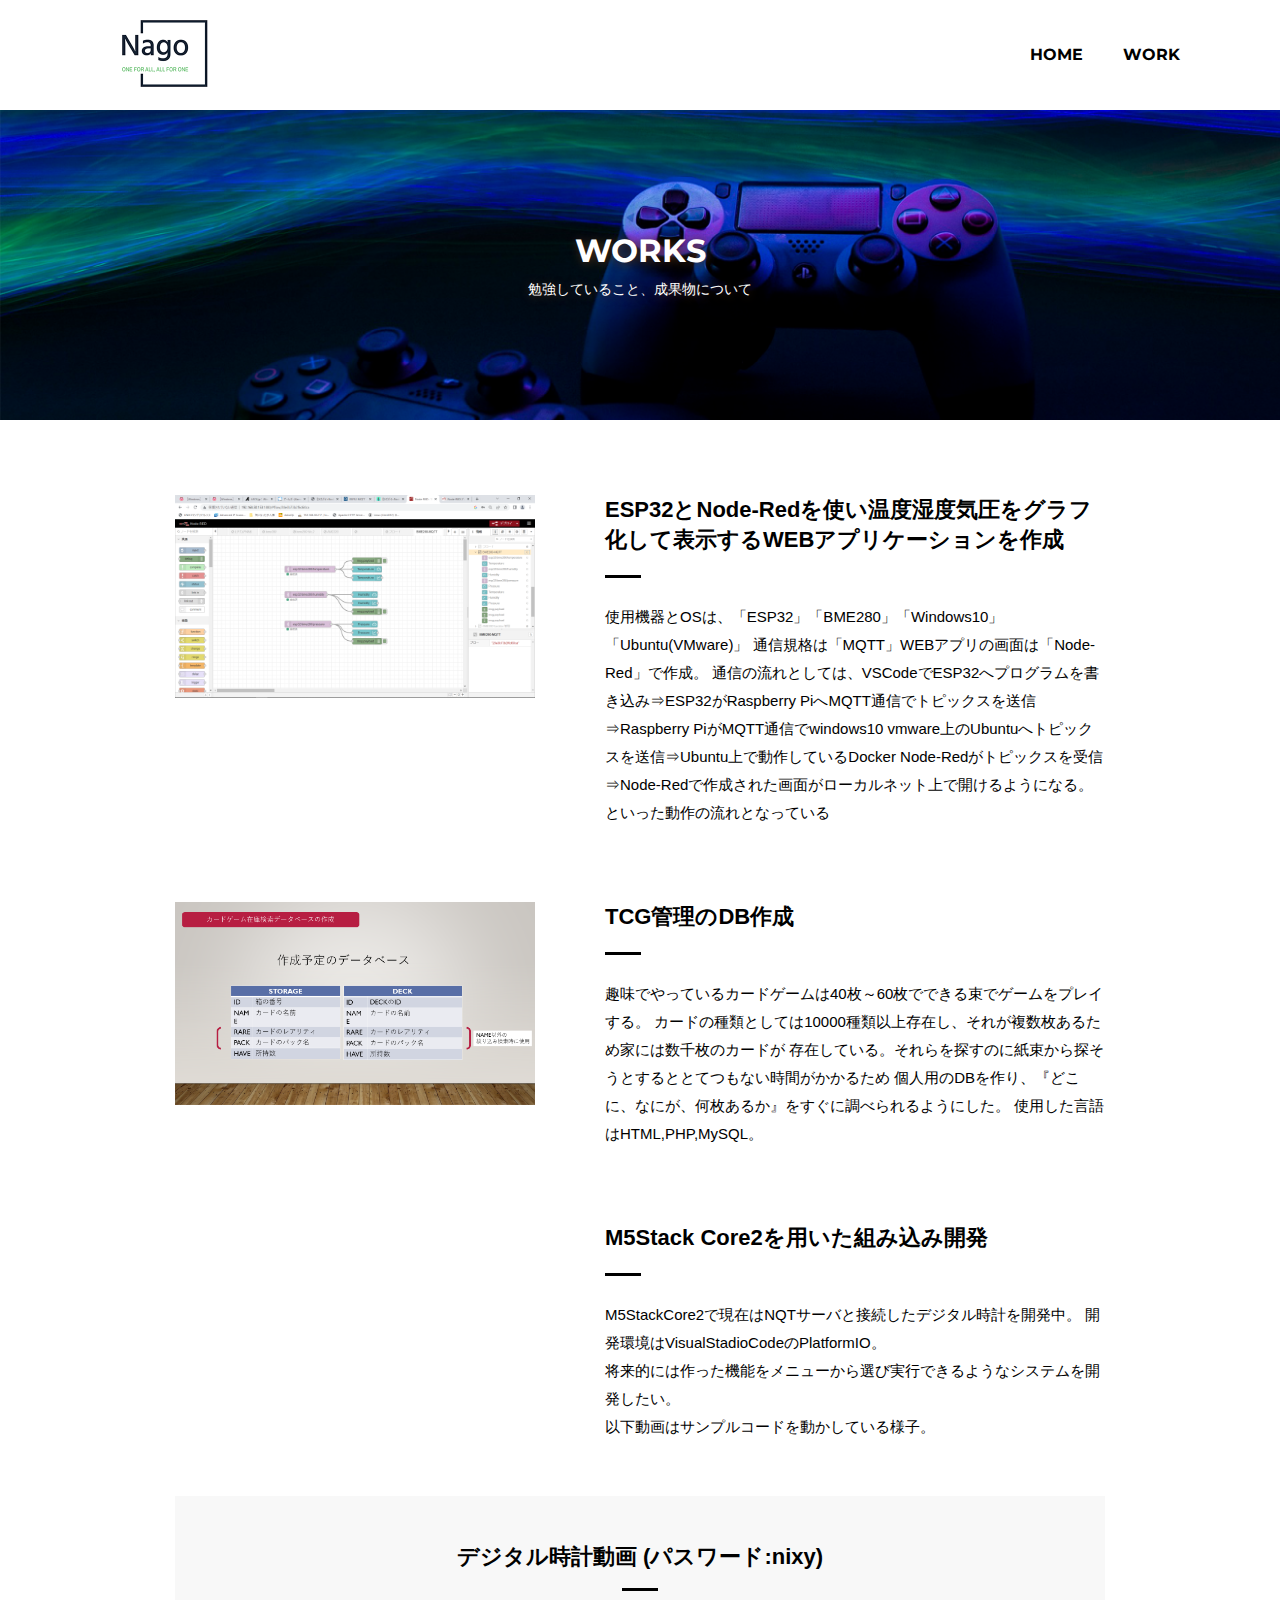
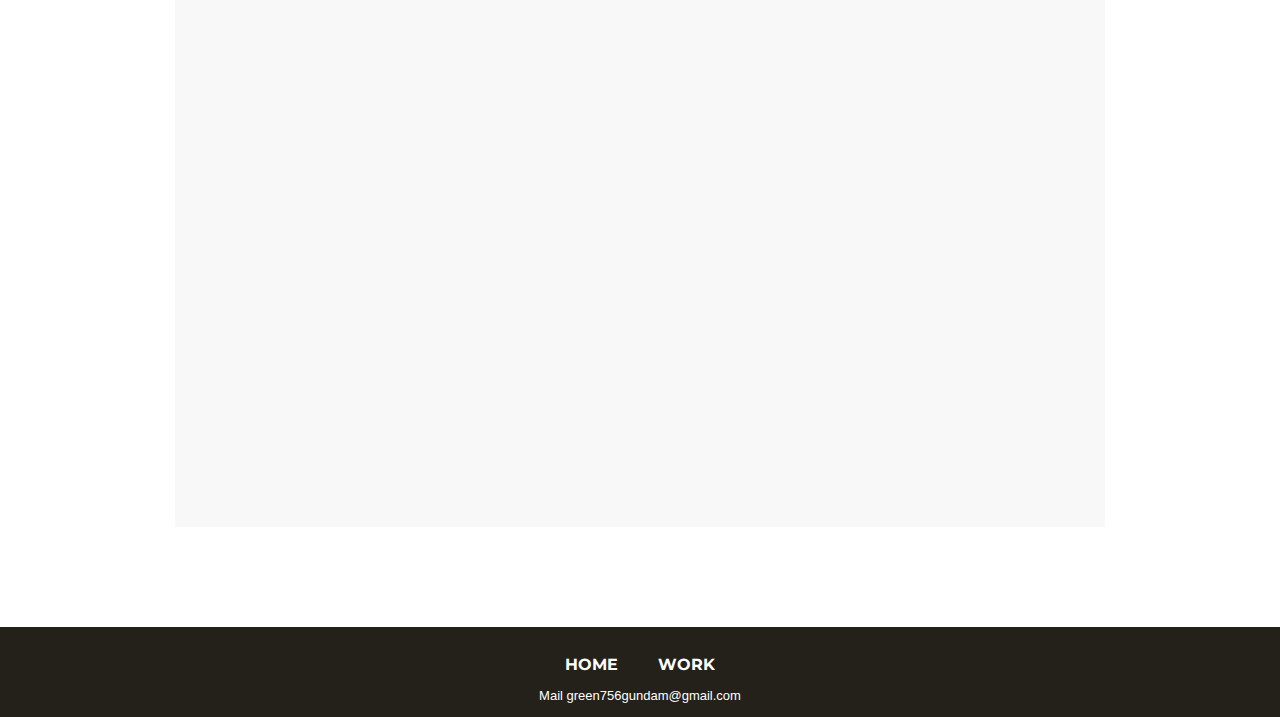
==== commit 4a2e7f36: "Add files via upload" ====
--- a/MyPortfolio/concept.html
+++ b/MyPortfolio/concept.html
@@ -1,112 +1,105 @@
-<!DOCTYPE html>
-<html>
-
-<head>
-  <meta charset="UTF-8">
-  <title>TakasawNagomu</title>
-  <meta name="viewport" content="width=device-width">
-  <script src="./js/toggle-menu.js"></script>
-  <link href="./css/common.css" rel="stylesheet">
-  <link href="./css/concept.css" rel="stylesheet">
-  <link rel="preconnect" href="https://fonts.googleapis.com">
-  <link rel="preconnect" href="https://fonts.gstatic.com" crossorigin>
-  <link href="https://fonts.googleapis.com/css2?family=Montserrat:wght@700&display=swap" rel="stylesheet">
-</head>
-
-<body>
-
-  <!-- headerここから -->
-  <header class="header">
-    <div class="header-inner">
-      <a class="header-logo" href="./index.html">
-        <img src="./images/common/logo.png">
-      </a>
-      <button class="toggle-menu-button"></button>
-      <div class="header-site-menu">
-        <nav class="site-menu">
-          <ul>
-            <li><a href="./index.html">HOME</a></li>
-            <li><a href="./concept.html">WORK</a></li>
-          </ul>
-        </nav>
-      </div>
-    </div>
-  </header>
-  <!-- headerここまで -->
-
-  <!-- mainここから -->
-  <main class="main">
-    <div class="title">
-      <h1>WORKS</h1>
-      <p>勉強していること、成果物について</p>
-    </div>
-    <div class="feature reverse">
-      <div class="feature-text">
-        <h2>ESP32とNode-Redを使い温度湿度気圧をグラフ化して表示するWEBアプリケーションを作成</h2>
-        <p> 使用機器とOSは、「ESP32」「BME280」「Windows10」「Ubuntu(VMware)」
-          通信規格は「MQTT」WEBアプリの画面は「Node-Red」で作成。
-          通信の流れとしては、VSCodeでESP32へプログラムを書き込み⇒ESP32がRaspberry PiへMQTT通信でトピックスを送信⇒Raspberry PiがMQTT通信でwindows10
-          vmware上のUbuntuへトピックスを送信⇒Ubuntu上で動作しているDocker
-          Node-Redがトピックスを受信⇒Node-Redで作成された画面がローカルネット上で開けるようになる。といった動作の流れとなっている
-        </p>
-      </div>
-
-      <img src="./images/concept/untitled.jpg">
-    </div>
-    <div class="movie">
-      <h2>説明動画</h2>
-      <!--       <iframe width="560" height="315" src="https://www.youtube.com/embed/dYFRuYHsneM" title="YouTube video player" frameborder="0" allow="accelerometer; autoplay; clipboard-write; encrypted-media; gyroscope; picture-in-picture" allowfullscreen></iframe> -->
-      <iframe src="https://player.vimeo.com/video/768074390?h=923e8a373c" width="640" height="564" frameborder="0"
-        allow="autoplay; fullscreen" allowfullscreen></iframe>
-    </div>
-    <div class="feature reverse">
-      <div class="feature-text">
-        <h2>TCG管理のDB作成</h2>
-        <p>趣味でやっているカードゲームは40枚～60枚でできる束でゲームをプレイする。
-          カードの種類としては10000種類以上存在し、それが複数枚あるため家には数千枚のカードが
-          存在している。それらを探すのに紙束から探そうとするととてつもない時間がかかるため
-          個人用のDBを作り、『どこに、なにが、何枚あるか』をすぐに調べられるようにした。
-          使用した言語はHTML,PHP,MySQL。
-        </p>
-      </div>
-      <img src="./images/concept/untitled.jpg">
-    </div>
-    <div class="movie">
-      <h2>説明動画</h2>
-      <!--       <iframe width="560" height="315" src="https://www.youtube.com/embed/dYFRuYHsneM" title="YouTube video player" frameborder="0" allow="accelerometer; autoplay; clipboard-write; encrypted-media; gyroscope; picture-in-picture" allowfullscreen></iframe> -->
-      <iframe src="https://player.vimeo.com/video/768074390?h=923e8a373c" width="640" height="564" frameborder="0"
-        allow="autoplay; fullscreen" allowfullscreen></iframe>
-    </div>
-  <div class="feature reverse">
-    <div class="feature-text">
-      <h2>M5Stack Core2を用いた組み込み開発</h2>
-      <p>M5StackCore2で現在はNQTサーバと接続したデジタル時計を開発中。
-        開発環境はVisualStadioCodeのPlatformIO。<br>
-        将来的には作った機能をメニューから選び実行できるようなシステムを開発したい。
-      </p>
-    </div>
-    <img src="./images/concept/untitled.jpg">
-  </div>
-  <div class="movie">
-    <h2>説明動画</h2>
-    <!--       <iframe width="560" height="315" src="https://www.youtube.com/embed/dYFRuYHsneM" title="YouTube video player" frameborder="0" allow="accelerometer; autoplay; clipboard-write; encrypted-media; gyroscope; picture-in-picture" allowfullscreen></iframe> -->
-    <iframe src="https://player.vimeo.com/video/768074390?h=923e8a373c" width="640" height="564" frameborder="0"
-      allow="autoplay; fullscreen" allowfullscreen></iframe>
-  </div>
-  </main>
-  <!-- mainここまで -->
-
-  <!-- footerここから -->
-  <footer class="footer">
-    <nav class="site-menu">
-      <ul>
-        <li><a href="./index.html">HOME</a></li>
-        <li><a href="./concept.html">WORK</a></li>
-      </ul>
-    </nav>
-    <p class="footer-time">Mail green756gundam@gmail.com</p>
-  </footer>
-
-</body>
-
+<!DOCTYPE html>
+<html>
+
+<head>
+  <meta charset="UTF-8">
+  <title>TakasawNagomu</title>
+  <meta name="viewport" content="width=device-width">
+  <script src="./js/toggle-menu.js"></script>
+  <link href="./css/common.css" rel="stylesheet">
+  <link href="./css/concept.css" rel="stylesheet">
+  <link rel="preconnect" href="https://fonts.googleapis.com">
+  <link rel="preconnect" href="https://fonts.gstatic.com" crossorigin>
+  <link href="https://fonts.googleapis.com/css2?family=Montserrat:wght@700&display=swap" rel="stylesheet">
+  <link rel="stylesheet" type="text/css" href="css/8-1-2.css">
+</head>
+
+<body>
+
+  <!-- headerここから -->
+  <header class="header">
+    <div class="header-inner">
+      <a class="header-logo" href="./index.html">
+        <img src="./images/common/logo.png">
+      </a>
+      <button class="toggle-menu-button"></button>
+      <div class="header-site-menu">
+        <nav class="site-menu">
+          <ul>
+            <li><a href="./index.html">HOME</a></li>
+            <li><a href="./concept.html">WORK</a></li>
+          </ul>
+        </nav>
+      </div>
+    </div>
+  </header>
+  <!-- headerここまで -->
+
+  <!-- mainここから -->
+  <main class="main">
+    <div class="title">
+      <h1>WORKS</h1>
+      <p>勉強していること、成果物について</p>
+    </div>
+    <div class="feature reverse" id="ESP32">
+      <div class="feature-text">
+        <h2>ESP32とNode-Redを使い温度湿度気圧をグラフ化して表示するWEBアプリケーションを作成</h2>
+        <p> 使用機器とOSは、「ESP32」「BME280」「Windows10」「Ubuntu(VMware)」
+          通信規格は「MQTT」WEBアプリの画面は「Node-Red」で作成。
+          通信の流れとしては、VSCodeでESP32へプログラムを書き込み⇒ESP32がRaspberry PiへMQTT通信でトピックスを送信⇒Raspberry PiがMQTT通信でwindows10
+          vmware上のUbuntuへトピックスを送信⇒Ubuntu上で動作しているDocker
+          Node-Redがトピックスを受信⇒Node-Redで作成された画面がローカルネット上で開けるようになる。といった動作の流れとなっている
+        </p>
+      </div>
+
+      <img src="./images/concept/MQTT.png">
+    </div>
+    <div class="feature reverse" id="MySQL">
+      <div class="feature-text">
+        <h2>TCG管理のDB作成</h2>
+        <p>趣味でやっているカードゲームは40枚～60枚でできる束でゲームをプレイする。
+          カードの種類としては10000種類以上存在し、それが複数枚あるため家には数千枚のカードが
+          存在している。それらを探すのに紙束から探そうとするととてつもない時間がかかるため
+          個人用のDBを作り、『どこに、なにが、何枚あるか』をすぐに調べられるようにした。
+          使用した言語はHTML,PHP,MySQL。
+        </p>
+      </div>
+      <img src="./images/concept/MySQL.PNG">
+    </div>
+    <div class="feature reverse" id="M5Stack">
+      <div class="feature-text">
+        <h2>M5Stack Core2を用いた組み込み開発</h2>
+        <p>M5StackCore2で現在はNQTサーバと接続したデジタル時計を開発中。
+          開発環境はVisualStadioCodeのPlatformIO。<br>
+          将来的には作った機能をメニューから選び実行できるようなシステムを開発したい。<br>
+          以下動画はサンプルコードを動かしている様子。
+        </p>
+      </div>
+    </div>
+    <div class="movie">
+      <h2>デジタル時計動画 (パスワード:nixy)</h2>
+      <!--       <iframe width="560" height="315" src="https://www.youtube.com/embed/dYFRuYHsneM" title="YouTube video player" frameborder="0" allow="accelerometer; autoplay; clipboard-write; encrypted-media; gyroscope; picture-in-picture" allowfullscreen></iframe> -->
+      <iframe src="https://player.vimeo.com/video/768074390?h=923e8a373c" width="640" height="564" frameborder="0"
+        allow="autoplay; fullscreen" allowfullscreen></iframe>
+    </div>
+  </main>
+  <!-- mainここまで -->
+
+  <!-- footerここから -->
+  <footer class="footer">
+    <nav class="site-menu">
+      <ul>
+        <li><a href="./index.html">HOME</a></li>
+        <li><a href="./concept.html">WORK</a></li>
+      </ul>
+    </nav>
+    <p class="footer-time">Mail green756gundam@gmail.com</p>
+    <p id="page-top"><a href="#">Page Top</a></p>
+  </footer>
+  <script src="https://code.jquery.com/jquery-3.4.1.min.js"
+    integrity="sha256-CSXorXvZcTkaix6Yvo6HppcZGetbYMGWSFlBw8HfCJo=" crossorigin="anonymous"></script>
+  <!--自作のJS-->
+  <script src="js/8-1-2.js"></script>
+</body>
+
 </html>--- a/MyPortfolio/css/common.css
+++ b/MyPortfolio/css/common.css
@@ -1,178 +1,178 @@
-@charset "utf-8";
-
-*,
-::before,
-::after {
-  padding: 0;
-  margin: 0;
-  box-sizing: border-box;
-}
-
-ul,
-ol {
-  list-style: none;
-}
-
-a {
-  color: inherit;
-  text-decoration: none;
-}
-
-body {
-  font-family: sans-serif;
-  font-size: 16px;
-  color: #000000;
-  line-height: 1;
-  background-color: #ffffff;
-}
-
-img {
-  max-width: 100%;
-}
-
-.header-inner {
-  max-width: 1200px;
-  height: 110px;
-  margin-left: auto;
-  margin-right: auto;
-  padding-left: 40px;
-  padding-right: 40px;
-  display: flex;
-  justify-content: space-between;
-  align-items: center;
-}
-
-.toggle-menu-button {
-  display: none;
-}
-
-.header-logo {
-  display: block;
-  width: 170px;
-}
-
-.site-menu ul {
-  display: flex;
-}
-
-.site-menu ul li {
-  margin-left: 20px;
-  margin-right: 20px;
-}
-
-.site-menu ul li a {
-  font-family: 'Montserrat', sans-serif;
-  font-weight: bold;
-}
-
-.footer {
-  color: #ffffff;
-  background-color: #24211b;
-  padding-top: 30px;
-  padding-bottom: 15px;
-  display: flex;
-  flex-direction: column;
-  align-items: center;
-}
-
-.footer-logo {
-  display: block;
-  width: 235px;
-  margin-top: 90px;
-}
-
-.footer-tel {
-  font-size: 26px;
-  font-weight: bold;
-  margin-top: 28px;
-}
-
-.footer-time {
-  font-size: 13px;
-  margin-top: 16px;
-}
-
-.copyright {
-  font-size: 14px;
-  font-weight: bold;
-  margin-top: 90px;
-}
-
-@media (max-width: 800px) {
-  .site-menu ul {
-    display: block;
-    text-align: center;
-  }
-
-  .site-menu li {
-    margin-top: 20px;
-  }
-
-  .header {
-    position: fixed;
-    top: 0;
-    left: 0;
-    right: 0;
-    background-color: #ffffff;
-    height: 50px;
-    z-index: 10;
-    box-shadow: 0 3px 6px rgba(0, 0, 0, 0.1);
-  }
-
-  .header-inner {
-    padding-left: 20px;
-    padding-right: 20px;
-    height: 100%;
-    position: relative;
-  }
-
-  .header-logo {
-    width: 100px;
-  }
-
-  .header-site-menu {
-    position: absolute;
-    top: 100%;
-    left: 0;
-    right: 0;
-    color: #ffffff;
-    background-color: #736E62;
-    padding-top: 30px;
-    padding-bottom: 50px;
-    display: none;
-  }
-
-  .header-site-menu.is-show {
-    display: block;
-  }
-
-  .toggle-menu-button {
-    display: block;
-    width: 44px;
-    height: 34px;
-    background-image: url(../images/common/icon-menu.png);
-    background-size: 50%;
-    background-position: center;
-    background-repeat: no-repeat;
-    background-color: transparent;
-    border: none;
-    border-radius: 0;
-    outline: none;
-  }
-
-  .main {
-    padding-top: 50px;
-  }
-
-  .footer-logo {
-    margin-top: 60px;
-  }
-
-  .footer-tel {
-    font-size: 20px;
-  }
-
-  .copyright {
-    margin-top: 50px;
-  }
+@charset "utf-8";
+
+*,
+::before,
+::after {
+  padding: 0;
+  margin: 0;
+  box-sizing: border-box;
+}
+
+ul,
+ol {
+  list-style: none;
+}
+
+a {
+  color: inherit;
+  text-decoration: none;
+}
+
+body {
+  font-family: sans-serif;
+  font-size: 16px;
+  color: #000000;
+  line-height: 1;
+  background-color: #ffffff;
+}
+
+img {
+  max-width: 100%;
+}
+
+.header-inner {
+  max-width: 1200px;
+  height: 110px;
+  margin-left: auto;
+  margin-right: auto;
+  padding-left: 40px;
+  padding-right: 40px;
+  display: flex;
+  justify-content: space-between;
+  align-items: center;
+}
+
+.toggle-menu-button {
+  display: none;
+}
+
+.header-logo {
+  display: block;
+  width: 170px;
+}
+
+.site-menu ul {
+  display: flex;
+}
+
+.site-menu ul li {
+  margin-left: 20px;
+  margin-right: 20px;
+}
+
+.site-menu ul li a {
+  font-family: 'Montserrat', sans-serif;
+  font-weight: bold;
+}
+
+.footer {
+  color: #ffffff;
+  background-color: #24211b;
+  padding-top: 30px;
+  padding-bottom: 15px;
+  display: flex;
+  flex-direction: column;
+  align-items: center;
+}
+
+.footer-logo {
+  display: block;
+  width: 235px;
+  margin-top: 90px;
+}
+
+.footer-tel {
+  font-size: 26px;
+  font-weight: bold;
+  margin-top: 28px;
+}
+
+.footer-time {
+  font-size: 13px;
+  margin-top: 16px;
+}
+
+.copyright {
+  font-size: 14px;
+  font-weight: bold;
+  margin-top: 90px;
+}
+
+@media (max-width: 800px) {
+  .site-menu ul {
+    display: block;
+    text-align: center;
+  }
+
+  .site-menu li {
+    margin-top: 20px;
+  }
+
+  .header {
+    position: fixed;
+    top: 0;
+    left: 0;
+    right: 0;
+    background-color: #ffffff;
+    height: 50px;
+    z-index: 10;
+    box-shadow: 0 3px 6px rgba(0, 0, 0, 0.1);
+  }
+
+  .header-inner {
+    padding-left: 20px;
+    padding-right: 20px;
+    height: 100%;
+    position: relative;
+  }
+
+  .header-logo {
+    width: 100px;
+  }
+
+  .header-site-menu {
+    position: absolute;
+    top: 100%;
+    left: 0;
+    right: 0;
+    color: #ffffff;
+    background-color: #736E62;
+    padding-top: 30px;
+    padding-bottom: 50px;
+    display: none;
+  }
+
+  .header-site-menu.is-show {
+    display: block;
+  }
+
+  .toggle-menu-button {
+    display: block;
+    width: 44px;
+    height: 34px;
+    background-image: url(../images/common/icon-menu.png);
+    background-size: 50%;
+    background-position: center;
+    background-repeat: no-repeat;
+    background-color: transparent;
+    border: none;
+    border-radius: 0;
+    outline: none;
+  }
+
+  .main {
+    padding-top: 50px;
+  }
+
+  .footer-logo {
+    margin-top: 60px;
+  }
+
+  .footer-tel {
+    font-size: 20px;
+  }
+
+  .copyright {
+    margin-top: 50px;
+  }
 }--- a/MyPortfolio/css/concept.css
+++ b/MyPortfolio/css/concept.css
@@ -1,151 +1,151 @@
-@charset "utf-8";
-
-.title {
-  height: 310px;
-  background-image: url(../images/concept/concept-bg.png);
-  background-repeat: no-repeat;
-  background-position: center center;
-  background-size: cover;
-  display: flex;
-  flex-direction: column;
-  justify-content: center;
-  align-items: center;
-  color: #ffffff;
-  text-shadow: 1px 1px 10px #4b2c14;
-}
-
-.title h1 {
-  font-family: 'Montserrat', sans-serif;
-  font-size: 32px;
-  font-weight: bold;
-}
-
-.title p {
-  font-size: 14px;
-  margin-top: 15px;
-}
-
-.feature {
-  display: flex;
-  justify-content: space-between;
-  width: 930px;
-  max-width: 90%;
-  margin-top: 75px;
-  margin-left: auto;
-  margin-right: auto;
-  align-items: flex-start;
-}
-
-.feature img {
-  width: 360px;
-}
-
-.feature-text {
-  max-width: 500px;
-  margin-right: 40px;
-}
-
-.reverse {
-  flex-direction: row-reverse;
-}
-
-.reverse .feature-text {
-  margin-left: 40px;
-  margin-right: 0;
-}
-
-.feature-text h2 {
-  font-size: 22px;
-  font-weight: bold;
-  line-height: 30px;
-}
-
-.feature-text h2::after {
-  content: '';
-  display: block;
-  width: 36px;
-  height: 3px;
-  background-color: #000000;
-  margin-top: 20px;
-}
-
-.feature-text p {
-  font-size: 15px;
-  line-height: 28px;
-  margin-top: 25px;
-}
-
-.movie {
-  width: 930px;
-  max-width: 90%;
-  background-color: #f8f8f8;
-  padding: 50px 60px;
-  margin-top: 55px;
-  margin-left: auto;
-  margin-right: auto;
-}
-
-.movie h2 {
-  font-size: 22px;
-  font-weight: bold;
-  text-align: center;
-}
-
-.movie h2::after {
-  content: '';
-  display: block;
-  width: 36px;
-  height: 3px;
-  background-color: #000000;
-  margin-top: 20px;
-  margin-left: auto;
-  margin-right: auto;
-}
-
-.movie iframe {
-  display: block;
-  width: 100%;
-  height: 456px;
-  margin-top: 30px;
-}
-
-.movie p {
-  font-size: 15px;
-  line-height: 28px;
-  margin-top: 20px;
-}
-
-.footer {
-  margin-top: 100px;
-}
-
-@media (max-width: 800px) {
-  .feature {
-    display: block;
-    width: 500px;
-    margin-top: 45px;
-  }
-
-  .feature-text {
-    margin-right: 0;
-  }
-
-  .reverse .feature-text {
-    margin-left: 0;
-  }
-
-  .feature img {
-    width: 100%;
-    height: auto;
-    margin-top: 25px;
-  }
-
-  .movie {
-    width: 500px;
-    padding: 30px 25px;
-  }
-
-  .movie iframe {
-    height: 240px;
-  }
+@charset "utf-8";
+
+.title {
+  height: 310px;
+  background-image: url(../images/concept/concept-bg.png);
+  background-repeat: no-repeat;
+  background-position: center center;
+  background-size: cover;
+  display: flex;
+  flex-direction: column;
+  justify-content: center;
+  align-items: center;
+  color: #ffffff;
+  text-shadow: 1px 1px 10px #4b2c14;
+}
+
+.title h1 {
+  font-family: 'Montserrat', sans-serif;
+  font-size: 32px;
+  font-weight: bold;
+}
+
+.title p {
+  font-size: 14px;
+  margin-top: 15px;
+}
+
+.feature {
+  display: flex;
+  justify-content: space-between;
+  width: 930px;
+  max-width: 90%;
+  margin-top: 75px;
+  margin-left: auto;
+  margin-right: auto;
+  align-items: flex-start;
+}
+
+.feature img {
+  width: 360px;
+}
+
+.feature-text {
+  max-width: 500px;
+  margin-right: 40px;
+}
+
+.reverse {
+  flex-direction: row-reverse;
+}
+
+.reverse .feature-text {
+  margin-left: 40px;
+  margin-right: 0;
+}
+
+.feature-text h2 {
+  font-size: 22px;
+  font-weight: bold;
+  line-height: 30px;
+}
+
+.feature-text h2::after {
+  content: '';
+  display: block;
+  width: 36px;
+  height: 3px;
+  background-color: #000000;
+  margin-top: 20px;
+}
+
+.feature-text p {
+  font-size: 15px;
+  line-height: 28px;
+  margin-top: 25px;
+}
+
+.movie {
+  width: 930px;
+  max-width: 90%;
+  background-color: #f8f8f8;
+  padding: 50px 60px;
+  margin-top: 55px;
+  margin-left: auto;
+  margin-right: auto;
+}
+
+.movie h2 {
+  font-size: 22px;
+  font-weight: bold;
+  text-align: center;
+}
+
+.movie h2::after {
+  content: '';
+  display: block;
+  width: 36px;
+  height: 3px;
+  background-color: #000000;
+  margin-top: 20px;
+  margin-left: auto;
+  margin-right: auto;
+}
+
+.movie iframe {
+  display: block;
+  width: 100%;
+  height: 456px;
+  margin-top: 30px;
+}
+
+.movie p {
+  font-size: 15px;
+  line-height: 28px;
+  margin-top: 20px;
+}
+
+.footer {
+  margin-top: 100px;
+}
+
+@media (max-width: 800px) {
+  .feature {
+    display: block;
+    width: 500px;
+    margin-top: 45px;
+  }
+
+  .feature-text {
+    margin-right: 0;
+  }
+
+  .reverse .feature-text {
+    margin-left: 0;
+  }
+
+  .feature img {
+    width: 100%;
+    height: auto;
+    margin-top: 25px;
+  }
+
+  .movie {
+    width: 500px;
+    padding: 30px 25px;
+  }
+
+  .movie iframe {
+    height: 240px;
+  }
 }--- a/MyPortfolio/css/8-1-2.css
+++ b/MyPortfolio/css/8-1-2.css
@@ -0,0 +1,63 @@
+/*リンクの形状*/
+#page-top a{
+	display: flex;
+	justify-content:center;
+	align-items:center;
+	background:#942D2F;
+	border-radius: 5px;
+	width: 60px;
+	height: 60px;
+	color: #fff;
+	text-align: center;
+	text-transform: uppercase; 
+	text-decoration: none;
+	font-size:0.6rem;
+	transition:all 0.3s;
+}
+
+#page-top a:hover{
+	background: #777;
+}
+
+/*リンクを右下に固定*/
+#page-top {
+	position: fixed;
+	right: 10px;
+	bottom:10px;
+	z-index: 2;
+    /*はじめは非表示*/
+	opacity: 0;
+	transform: translateY(100px);
+}
+
+/*　上に上がる動き　*/
+
+#page-top.UpMove{
+	animation: UpAnime 0.5s forwards;
+}
+@keyframes UpAnime{
+  from {
+    opacity: 0;
+	transform: translateY(100px);
+  }
+  to {
+    opacity: 1;
+	transform: translateY(0);
+  }
+}
+
+/*　下に下がる動き　*/
+
+#page-top.DownMove{
+	animation: DownAnime 0.5s forwards;
+}
+@keyframes DownAnime{
+  from {
+  	opacity: 1;
+	transform: translateY(0);
+  }
+  to {
+  	opacity: 1;
+	transform: translateY(100px);
+  }
+}